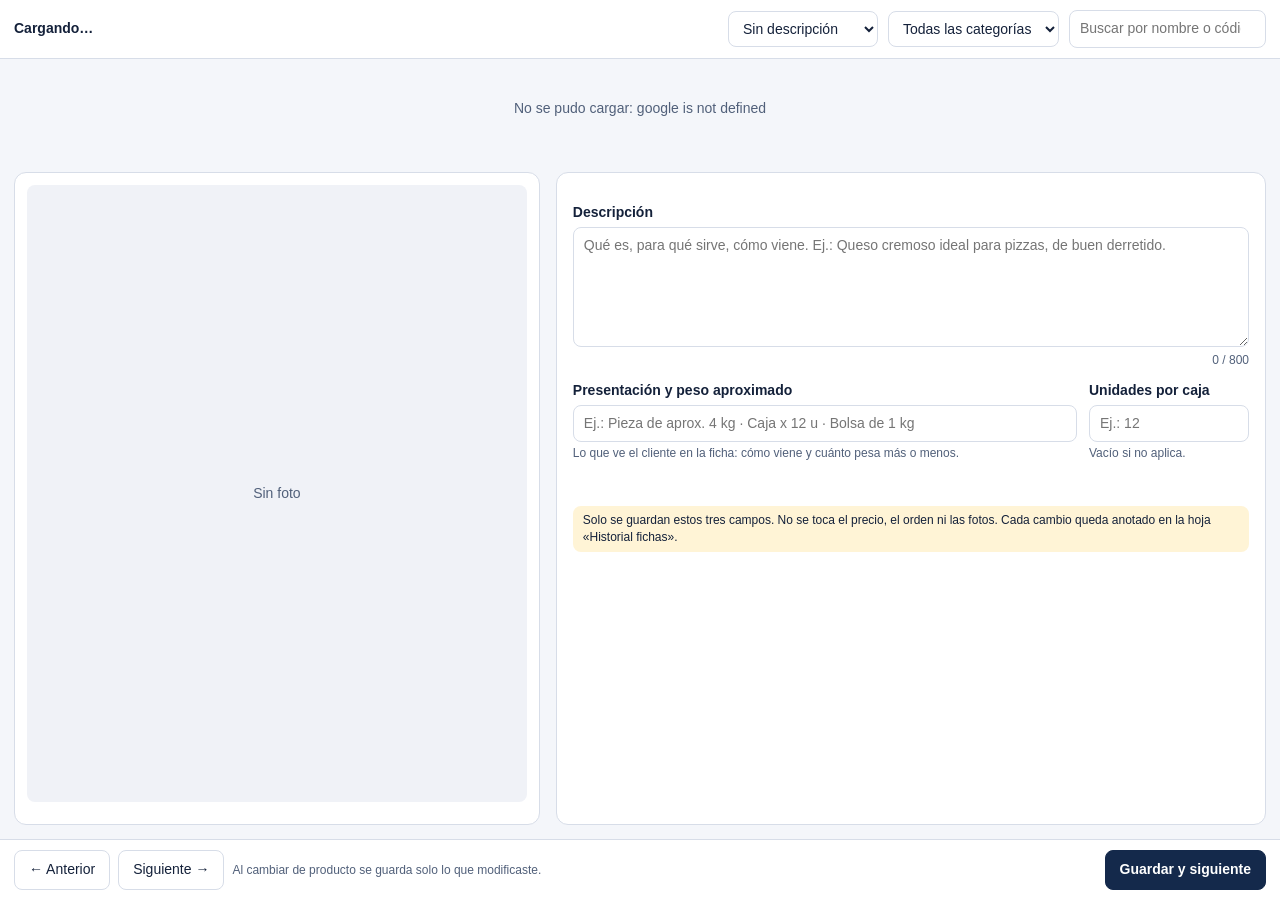
==== apps-script/EditorFichas.html @ b7654b6a "Editor de fichas de producto para la planilla del catalogo (menu, fotos, guardado seguro con histori" ====
<!DOCTYPE html>
<html lang="es">
<head>
<base target="_top">
<meta charset="utf-8">
<meta name="viewport" content="width=device-width, initial-scale=1">
<style>
  :root { --tinta:#14213a; --tinta2:#51607a; --linea:#d7dde8; --fondo:#f4f6fa; --losa:#fff; --marca:#14294b; --ok:#177a45; --err:#b3261e; --aviso:#fff4d6; }
  * { box-sizing: border-box; }
  body { margin:0; font:14px/1.4 "Google Sans", Roboto, Arial, sans-serif; color:var(--tinta); background:var(--fondo); height:100vh; display:flex; flex-direction:column; }
  header { display:flex; gap:10px; align-items:center; padding:10px 14px; background:var(--losa); border-bottom:1px solid var(--linea); flex-wrap:wrap; }
  header .cuenta { font-weight:700; margin-right:auto; }
  header .cuenta small { font-weight:400; color:var(--tinta2); margin-left:6px; }
  select, input, textarea, button { font:inherit; }
  select, input[type=text], input[type=number], input[type=search], textarea { border:1px solid var(--linea); border-radius:8px; padding:8px 10px; background:#fff; color:var(--tinta); width:100%; }
  header select, header input[type=search] { width:auto; min-width:150px; }
  textarea { resize:vertical; min-height:120px; }
  main { flex:1; display:grid; grid-template-columns: minmax(280px, 42%) 1fr; gap:16px; padding:14px; min-height:0; }
  .fotos { background:var(--losa); border:1px solid var(--linea); border-radius:12px; padding:12px; display:flex; flex-direction:column; gap:10px; min-height:0; }
  .foto-grande { flex:1; min-height:200px; display:grid; place-items:center; background:#f0f2f7; border-radius:8px; overflow:hidden; position:relative; }
  .foto-grande img { width:100%; height:100%; object-fit:contain; }
  .foto-grande .vacia { color:var(--tinta2); text-align:center; padding:20px; }
  .tiras { display:flex; gap:6px; flex-wrap:wrap; }
  .tiras button { width:54px; height:54px; padding:0; border:2px solid transparent; border-radius:8px; overflow:hidden; background:#f0f2f7; cursor:pointer; }
  .tiras button.viva { border-color:var(--marca); }
  .tiras img { width:100%; height:100%; object-fit:cover; }
  .datos { background:var(--losa); border:1px solid var(--linea); border-radius:12px; padding:16px; overflow:auto; display:flex; flex-direction:column; gap:12px; min-height:0; }
  h1 { font-size:19px; margin:0; line-height:1.25; }
  .sub { color:var(--tinta2); margin-top:2px; }
  .campo label { display:block; font-weight:700; margin-bottom:4px; }
  .campo .ayuda { color:var(--tinta2); font-size:12px; margin-top:3px; }
  .fila { display:grid; grid-template-columns: 1fr 160px; gap:12px; }
  .contador { text-align:right; font-size:12px; color:var(--tinta2); }
  .estado { min-height:20px; font-size:13px; }
  .estado.ok { color:var(--ok); }
  .estado.err { color:var(--err); font-weight:700; }
  footer { display:flex; gap:8px; padding:10px 14px; background:var(--losa); border-top:1px solid var(--linea); align-items:center; }
  footer .espacio { margin-right:auto; color:var(--tinta2); font-size:12px; }
  button.b { border:1px solid var(--linea); background:#fff; color:var(--tinta); border-radius:8px; padding:9px 14px; cursor:pointer; }
  button.b:hover { background:#f0f2f7; }
  button.b[disabled] { opacity:.5; cursor:default; }
  button.primario { background:var(--marca); border-color:var(--marca); color:#fff; font-weight:700; }
  button.primario:hover { background:#1c3a68; }
  .aviso { background:var(--aviso); border-radius:8px; padding:6px 10px; font-size:12px; }
  .cargando { padding:40px; text-align:center; color:var(--tinta2); }
  @media (max-width: 760px) { main { grid-template-columns:1fr; overflow:auto; } .fila { grid-template-columns:1fr; } }
</style>
</head>
<body>

<header>
  <div class="cuenta" id="cuenta">Cargando…</div>
  <select id="filtro" aria-label="Mostrar">
    <option value="falta-desc">Sin descripción</option>
    <option value="falta-pres">Sin presentación</option>
    <option value="falta-algo">Falta algo</option>
    <option value="todos">Todos</option>
  </select>
  <select id="categoria" aria-label="Categoría"><option value="">Todas las categorías</option></select>
  <input type="search" id="buscar" placeholder="Buscar por nombre o código" aria-label="Buscar">
</header>

<div class="cargando" id="cargando">Cargando los productos de la planilla…</div>

<main id="principal" hidden>
  <section class="fotos" aria-label="Fotos del producto">
    <div class="foto-grande" id="foto-grande"><div class="vacia">Sin foto</div></div>
    <div class="tiras" id="tiras"></div>
  </section>

  <section class="datos">
    <div>
      <h1 id="nombre"></h1>
      <div class="sub" id="sub"></div>
    </div>

    <div class="campo">
      <label for="descripcion">Descripción</label>
      <textarea id="descripcion" maxlength="800" placeholder="Qué es, para qué sirve, cómo viene. Ej.: Queso cremoso ideal para pizzas, de buen derretido."></textarea>
      <div class="contador"><span id="cuenta-desc">0</span> / 800</div>
    </div>

    <div class="fila">
      <div class="campo">
        <label for="presentacion">Presentación y peso aproximado</label>
        <input type="text" id="presentacion" maxlength="120" placeholder="Ej.: Pieza de aprox. 4 kg · Caja x 12 u · Bolsa de 1 kg">
        <div class="ayuda">Lo que ve el cliente en la ficha: cómo viene y cuánto pesa más o menos.</div>
      </div>
      <div class="campo">
        <label for="unidades">Unidades por caja</label>
        <input type="number" id="unidades" min="0" step="1" placeholder="Ej.: 12">
        <div class="ayuda">Vacío si no aplica.</div>
      </div>
    </div>

    <div class="estado" id="estado" role="status"></div>
    <div class="aviso">Solo se guardan estos tres campos. No se toca el precio, el orden ni las fotos. Cada cambio queda anotado en la hoja «Historial fichas».</div>
  </section>
</main>

<footer>
  <button class="b" id="anterior">← Anterior</button>
  <button class="b" id="siguiente">Siguiente →</button>
  <span class="espacio" id="espacio">Al cambiar de producto se guarda solo lo que modificaste.</span>
  <button class="b primario" id="guardar-sig">Guardar y siguiente</button>
</footer>

<script>
(function () {
  var todos = [], lista = [], pos = 0, original = null, fotos = {}, ocupado = false;
  var $ = function (id) { return document.getElementById(id); };

  function llamar(nombre) {
    var args = Array.prototype.slice.call(arguments, 1);
    return new Promise(function (ok, mal) {
      var r = google.script.run.withSuccessHandler(ok).withFailureHandler(function (e) { mal(new Error(e && e.message ? e.message : String(e))); });
      r[nombre].apply(r, args);
    });
  }

  function vacio(s) { return !String(s || '').trim(); }

  function aplicarFiltro() {
    var f = $('filtro').value, cat = $('categoria').value, q = $('buscar').value.trim().toLowerCase();
    lista = todos.filter(function (p) {
      if (!p.activo && f !== 'todos') return false;
      if (cat && p.categoria !== cat) return false;
      if (q && (p.nombre + ' ' + p.sku + ' ' + p.id).toLowerCase().indexOf(q) === -1) return false;
      if (f === 'falta-desc') return vacio(p.descripcion);
      if (f === 'falta-pres') return vacio(p.presentacion);
      if (f === 'falta-algo') return vacio(p.descripcion) || vacio(p.presentacion);
      return true;
    });
  }

  function resumen() {
    var activos = todos.filter(function (p) { return p.activo; });
    var faltan = activos.filter(function (p) { return vacio(p.descripcion); }).length;
    return activos.length + ' productos · faltan ' + faltan + ' descripciones';
  }

  function formaActual() {
    return { descripcion: $('descripcion').value, presentacion: $('presentacion').value, unidadesCaja: $('unidades').value };
  }
  function hayCambios() {
    if (!original) return false;
    var a = formaActual();
    return a.descripcion.trim() !== original.descripcion.trim() ||
           a.presentacion.trim() !== original.presentacion.trim() ||
           String(a.unidadesCaja).trim() !== String(original.unidadesCaja);
  }

  function estado(texto, tipo) { var e = $('estado'); e.textContent = texto || ''; e.className = 'estado' + (tipo ? ' ' + tipo : ''); }

  function foto(id, ancho) {
    if (fotos[id + ancho] !== undefined) return Promise.resolve(fotos[id + ancho]);
    return llamar('ef_foto', id, ancho).then(function (d) { fotos[id + ancho] = d; return d; }, function () { return null; });
  }

  function pintarFotos(p) {
    var g = $('foto-grande'), t = $('tiras');
    g.innerHTML = p.imagenes.length ? '<div class="vacia">Cargando foto…</div>' : '<div class="vacia">Este producto no tiene foto</div>';
    t.innerHTML = '';
    p.imagenes.forEach(function (id, i) {
      var b = document.createElement('button');
      b.type = 'button'; b.setAttribute('aria-label', 'Foto ' + (i + 1));
      b.className = i === 0 ? 'viva' : '';
      b.addEventListener('click', function () { mostrarFoto(p, i); });
      t.appendChild(b);
      foto(id, 120).then(function (d) { if (d) b.innerHTML = '<img src="' + d + '" alt="">'; });
    });
    if (p.imagenes.length) mostrarFoto(p, 0);
  }

  function mostrarFoto(p, i) {
    var g = $('foto-grande');
    Array.prototype.forEach.call($('tiras').children, function (b, k) { b.className = k === i ? 'viva' : ''; });
    var id = p.imagenes[i];
    foto(id, 800).then(function (d) {
      if (lista[pos] !== p) return;
      g.innerHTML = d ? '<img src="' + d + '" alt="Foto ' + (i + 1) + ' de ' + p.imagenes.length + '">' : '<div class="vacia">No se pudo cargar la foto</div>';
    });
  }

  function pintar() {
    $('cuenta').innerHTML = (lista.length ? (pos + 1) + ' de ' + lista.length : '0 de 0') + '<small>' + resumen() + '</small>';
    var hay = lista.length > 0;
    ['anterior', 'siguiente', 'guardar-sig', 'descripcion', 'presentacion', 'unidades'].forEach(function (id) { $(id).disabled = !hay; });
    if (!hay) {
      $('nombre').textContent = 'No hay productos con ese filtro';
      $('sub').textContent = 'Cambiá el filtro de arriba para ver otros.';
      $('foto-grande').innerHTML = '<div class="vacia">—</div>'; $('tiras').innerHTML = '';
      $('descripcion').value = ''; $('presentacion').value = ''; $('unidades').value = '';
      original = null; estado('');
      return;
    }
    var p = lista[pos];
    $('nombre').textContent = p.nombre;
    $('sub').textContent = [p.categoria, p.marca, p.precio !== null ? '$ ' + p.precio.toLocaleString('es-AR') : '', p.sku].filter(Boolean).join(' · ');
    $('descripcion').value = p.descripcion;
    $('presentacion').value = p.presentacion;
    $('unidades').value = p.unidadesCaja === '' ? '' : p.unidadesCaja;
    $('cuenta-desc').textContent = $('descripcion').value.length;
    original = { descripcion: p.descripcion, presentacion: p.presentacion, unidadesCaja: p.unidadesCaja === '' ? '' : p.unidadesCaja };
    estado('');
    pintarFotos(p);
    // adelanta la foto del producto que viene, para que no haya espera
    var sig = lista[pos + 1];
    if (sig && sig.imagenes[0]) foto(sig.imagenes[0], 800);
  }

  // Guarda lo modificado del producto actual. Devuelve true si se puede seguir.
  function guardarActual() {
    if (!original || !hayCambios()) return Promise.resolve(true);
    var p = lista[pos], f = formaActual();
    estado('Guardando…');
    return llamar('ef_guardar', p.fila, p.id, f).then(function () {
      p.descripcion = f.descripcion.trim(); p.presentacion = f.presentacion.trim();
      p.unidadesCaja = String(f.unidadesCaja).trim() === '' ? '' : Number(f.unidadesCaja);
      original = { descripcion: p.descripcion, presentacion: p.presentacion, unidadesCaja: p.unidadesCaja };
      estado('Guardado ✓', 'ok');
      return true;
    }, function (e) { estado(e.message, 'err'); return false; });
  }

  function ir(delta, guardar) {
    if (ocupado) return;
    ocupado = true;
    (guardar ? guardarActual() : Promise.resolve(true)).then(function (ok) {
      ocupado = false;
      if (!ok) return;
      var actualId = lista[pos] && lista[pos].id;
      // Si el filtro es "sin descripcion", el producto recien completado sale de la lista
      aplicarFiltro();
      var idx = lista.findIndex(function (p) { return p.id === actualId; });
      if (idx === -1) { pos = Math.min(pos, Math.max(lista.length - 1, 0)); if (delta < 0) pos = Math.max(pos - 1, 0); }
      else pos = Math.min(Math.max(idx + delta, 0), lista.length - 1);
      pintar();
    });
  }

  $('anterior').addEventListener('click', function () { ir(-1, true); });
  $('siguiente').addEventListener('click', function () { ir(1, true); });
  $('guardar-sig').addEventListener('click', function () { ir(1, true); });
  $('descripcion').addEventListener('input', function () { $('cuenta-desc').textContent = this.value.length; estado(''); });
  document.addEventListener('keydown', function (e) {
    if ((e.ctrlKey || e.metaKey) && e.key === 'Enter') { e.preventDefault(); ir(1, true); }
  });

  function refiltrar() {
    guardarActual().then(function (ok) {
      if (!ok) return;
      aplicarFiltro(); pos = 0; pintar();
    });
  }
  $('filtro').addEventListener('change', refiltrar);
  $('categoria').addEventListener('change', refiltrar);
  var t = null;
  $('buscar').addEventListener('input', function () { clearTimeout(t); t = setTimeout(refiltrar, 250); });

  llamar('ef_listar').then(function (r) {
    todos = r.productos;
    $('categoria').innerHTML += r.categorias.map(function (c) { return '<option>' + c.replace(/</g, '&lt;') + '</option>'; }).join('');
    $('cargando').hidden = true; $('principal').hidden = false;
    aplicarFiltro();
    if (!lista.length) { $('filtro').value = 'todos'; aplicarFiltro(); }
    pintar();
  }, function (e) {
    $('cargando').textContent = 'No se pudo cargar: ' + e.message;
  });
})();
</script>
</body>
</html>
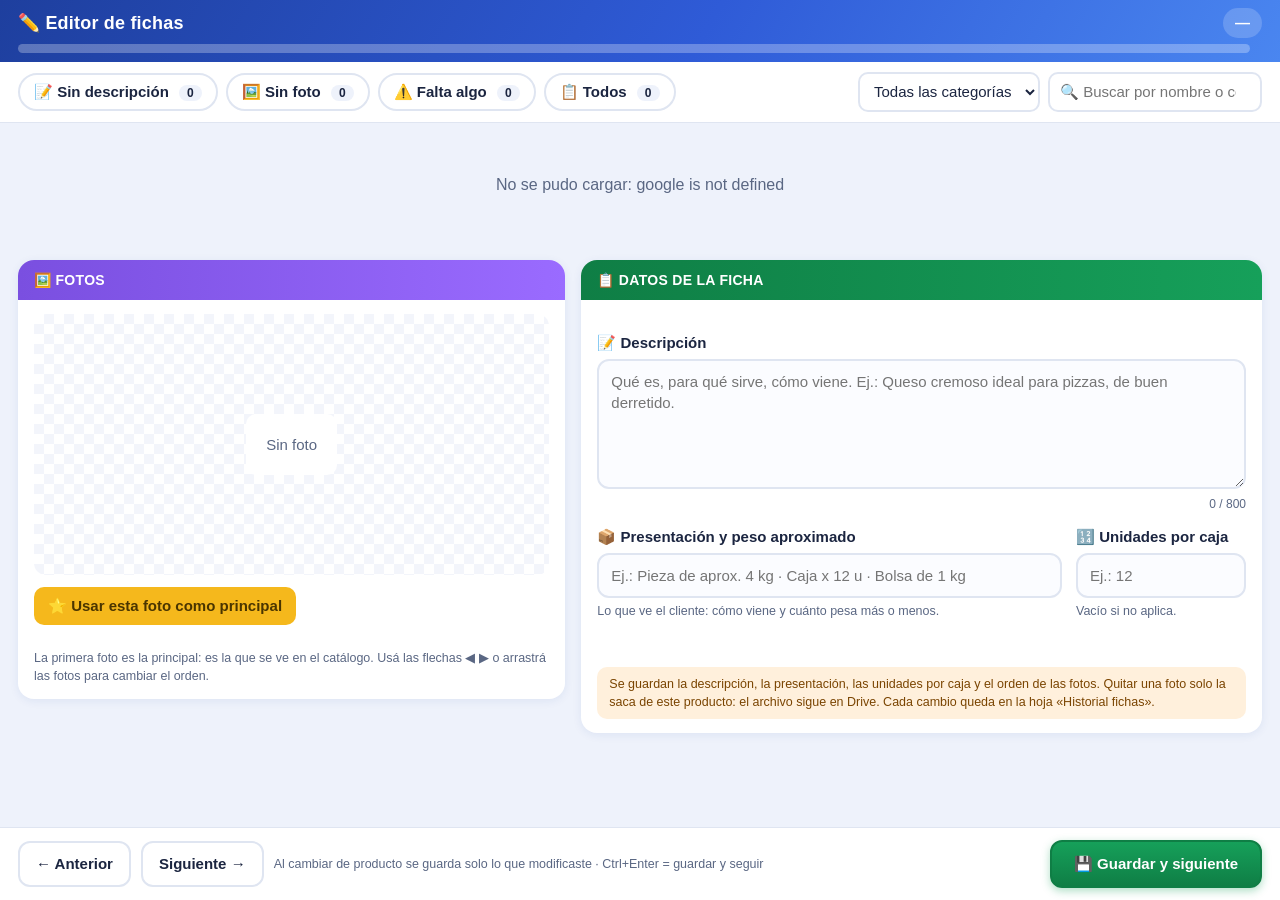
==== commit e3d17641: "Editor de fichas: mover y quitar fotos, interfaz con colores y progreso Co-Authored-By: Claude Sonne" ====
--- a/apps-script/EditorFichas.html
+++ b/apps-script/EditorFichas.html
@@ -5,109 +5,192 @@
 <meta charset="utf-8">
 <meta name="viewport" content="width=device-width, initial-scale=1">
 <style>
-  :root { --tinta:#14213a; --tinta2:#51607a; --linea:#d7dde8; --fondo:#f4f6fa; --losa:#fff; --marca:#14294b; --ok:#177a45; --err:#b3261e; --aviso:#fff4d6; }
-  * { box-sizing: border-box; }
-  body { margin:0; font:14px/1.4 "Google Sans", Roboto, Arial, sans-serif; color:var(--tinta); background:var(--fondo); height:100vh; display:flex; flex-direction:column; }
-  header { display:flex; gap:10px; align-items:center; padding:10px 14px; background:var(--losa); border-bottom:1px solid var(--linea); flex-wrap:wrap; }
-  header .cuenta { font-weight:700; margin-right:auto; }
-  header .cuenta small { font-weight:400; color:var(--tinta2); margin-left:6px; }
-  select, input, textarea, button { font:inherit; }
-  select, input[type=text], input[type=number], input[type=search], textarea { border:1px solid var(--linea); border-radius:8px; padding:8px 10px; background:#fff; color:var(--tinta); width:100%; }
-  header select, header input[type=search] { width:auto; min-width:150px; }
-  textarea { resize:vertical; min-height:120px; }
-  main { flex:1; display:grid; grid-template-columns: minmax(280px, 42%) 1fr; gap:16px; padding:14px; min-height:0; }
-  .fotos { background:var(--losa); border:1px solid var(--linea); border-radius:12px; padding:12px; display:flex; flex-direction:column; gap:10px; min-height:0; }
-  .foto-grande { flex:1; min-height:200px; display:grid; place-items:center; background:#f0f2f7; border-radius:8px; overflow:hidden; position:relative; }
+  :root {
+    --tinta:#1b2540; --tinta2:#5a6783; --linea:#dfe5f1; --fondo:#eef2fb; --losa:#fff;
+    --azul:#2f5bd7; --azul-osc:#1e3f9e; --azul-claro:#e6edff;
+    --verde:#16a05a; --verde-osc:#0f7e45; --verde-claro:#def7ea;
+    --naranja:#f28a1b; --naranja-claro:#fff0dc;
+    --rojo:#d93a3a; --rojo-claro:#fde4e4;
+    --dorado:#f5b81c; --violeta:#7a4fe0; --violeta-claro:#efe8ff;
+  }
+  * { box-sizing:border-box; }
+  body { margin:0; font:15px/1.45 "Google Sans", Roboto, Arial, sans-serif; color:var(--tinta); background:var(--fondo); height:100vh; display:flex; flex-direction:column; }
+  button, input, select, textarea { font:inherit; }
+
+  /* Cabecera de color con el progreso */
+  .top { background:linear-gradient(120deg, var(--azul-osc), var(--azul) 55%, #4a86f0); color:#fff; padding:8px 18px 9px; }
+  .top-fila { display:flex; align-items:center; gap:14px; flex-wrap:wrap; }
+  .top h2 { margin:0; font-size:18px; letter-spacing:.2px; }
+  .top .pos { margin-left:auto; font-weight:700; background:rgba(255,255,255,.18); padding:4px 12px; border-radius:99px; }
+  .progreso { margin-top:6px; display:flex; align-items:center; gap:12px; }
+  .progreso .barra { flex:1; }
+  .barra { height:9px; border-radius:99px; background:rgba(255,255,255,.28); overflow:hidden; }
+  .barra > i { display:block; height:100%; width:0; background:linear-gradient(90deg, #7df0b0, #b9ff7a); border-radius:99px; transition:width .4s; }
+  .progreso small { opacity:.95; white-space:nowrap; font-size:12.5px; }
+
+  /* Filtros en pastillas de colores */
+  .filtros { display:flex; gap:8px; align-items:center; flex-wrap:wrap; padding:10px 18px; background:var(--losa); border-bottom:1px solid var(--linea); }
+  .pill { border:2px solid var(--linea); background:#fff; color:var(--tinta); border-radius:99px; padding:6px 14px; cursor:pointer; font-weight:600; transition:.15s; }
+  .pill:hover { border-color:var(--azul); }
+  .pill b { margin-left:6px; background:var(--fondo); border-radius:99px; padding:1px 8px; font-size:12px; }
+  .pill.on { background:var(--azul); border-color:var(--azul); color:#fff; }
+  .pill.on b { background:rgba(255,255,255,.25); color:#fff; }
+  .pill.naranja.on { background:var(--naranja); border-color:var(--naranja); }
+  .pill.violeta.on { background:var(--violeta); border-color:var(--violeta); }
+  .filtros select, .filtros input { border:2px solid var(--linea); border-radius:10px; padding:7px 10px; background:#fff; color:var(--tinta); }
+  .filtros input { min-width:190px; }
+  .filtros .sep { margin-left:auto; display:flex; gap:8px; flex-wrap:wrap; }
+
+  main { flex:1; display:grid; grid-template-columns:minmax(300px, 44%) 1fr; gap:16px; padding:14px 18px; min-height:0; overflow:auto; align-items:start; }
+  .tarjeta { background:var(--losa); border-radius:16px; box-shadow:0 2px 10px rgba(30,63,158,.08); overflow:hidden; display:flex; flex-direction:column; }
+  .tarjeta > h3 { margin:0; padding:10px 16px; font-size:14px; letter-spacing:.3px; text-transform:uppercase; color:#fff; }
+  .t-fotos > h3 { background:linear-gradient(90deg, var(--violeta), #9a6bff); }
+  .t-datos > h3 { background:linear-gradient(90deg, var(--verde-osc), var(--verde)); }
+  .cuerpo { padding:14px 16px; display:flex; flex-direction:column; gap:12px; }
+
+  /* Fotos */
+  .foto-grande { height:clamp(170px, 29vh, 300px); flex:none; display:grid; place-items:center; background:repeating-conic-gradient(#f3f5fb 0 25%, #fff 0 50%) 0 0/20px 20px; border-radius:12px; overflow:hidden; position:relative; }
   .foto-grande img { width:100%; height:100%; object-fit:contain; }
-  .foto-grande .vacia { color:var(--tinta2); text-align:center; padding:20px; }
-  .tiras { display:flex; gap:6px; flex-wrap:wrap; }
-  .tiras button { width:54px; height:54px; padding:0; border:2px solid transparent; border-radius:8px; overflow:hidden; background:#f0f2f7; cursor:pointer; }
-  .tiras button.viva { border-color:var(--marca); }
-  .tiras img { width:100%; height:100%; object-fit:cover; }
-  .datos { background:var(--losa); border:1px solid var(--linea); border-radius:12px; padding:16px; overflow:auto; display:flex; flex-direction:column; gap:12px; min-height:0; }
-  h1 { font-size:19px; margin:0; line-height:1.25; }
-  .sub { color:var(--tinta2); margin-top:2px; }
-  .campo label { display:block; font-weight:700; margin-bottom:4px; }
-  .campo .ayuda { color:var(--tinta2); font-size:12px; margin-top:3px; }
-  .fila { display:grid; grid-template-columns: 1fr 160px; gap:12px; }
-  .contador { text-align:right; font-size:12px; color:var(--tinta2); }
-  .estado { min-height:20px; font-size:13px; }
-  .estado.ok { color:var(--ok); }
-  .estado.err { color:var(--err); font-weight:700; }
-  footer { display:flex; gap:8px; padding:10px 14px; background:var(--losa); border-top:1px solid var(--linea); align-items:center; }
-  footer .espacio { margin-right:auto; color:var(--tinta2); font-size:12px; }
-  button.b { border:1px solid var(--linea); background:#fff; color:var(--tinta); border-radius:8px; padding:9px 14px; cursor:pointer; }
-  button.b:hover { background:#f0f2f7; }
-  button.b[disabled] { opacity:.5; cursor:default; }
-  button.primario { background:var(--marca); border-color:var(--marca); color:#fff; font-weight:700; }
-  button.primario:hover { background:#1c3a68; }
-  .aviso { background:var(--aviso); border-radius:8px; padding:6px 10px; font-size:12px; }
-  .cargando { padding:40px; text-align:center; color:var(--tinta2); }
-  @media (max-width: 760px) { main { grid-template-columns:1fr; overflow:auto; } .fila { grid-template-columns:1fr; } }
+  .foto-grande .vacia { color:var(--tinta2); text-align:center; padding:20px; background:#fff; border-radius:10px; }
+  .etiqueta-foto { position:absolute; left:10px; top:10px; background:var(--dorado); color:#4a3500; font-weight:800; font-size:12px; padding:4px 10px; border-radius:99px; box-shadow:0 1px 4px rgba(0,0,0,.2); }
+  .etiqueta-foto.sec { background:#fff; color:var(--tinta2); }
+  .ayuda-fotos { color:var(--tinta2); font-size:12.5px; }
+  .tiras { display:flex; gap:10px; flex-wrap:wrap; }
+  .tile { width:92px; display:flex; flex-direction:column; gap:4px; }
+  .tile .marco { position:relative; width:92px; height:92px; border-radius:12px; overflow:hidden; border:3px solid transparent; background:#f0f2f8; cursor:pointer; }
+  .tile.sel .marco { border-color:var(--violeta); box-shadow:0 0 0 2px var(--violeta-claro); }
+  .tile.drag .marco { opacity:.4; }
+  .tile.sobre .marco { border-color:var(--naranja); }
+  .tile img { width:100%; height:100%; object-fit:cover; display:block; }
+  .tile .num { position:absolute; left:4px; top:4px; background:rgba(20,30,60,.75); color:#fff; font-size:11px; font-weight:700; border-radius:99px; padding:1px 7px; }
+  .tile.primera .num { background:var(--dorado); color:#4a3500; }
+  .tile .acc { display:flex; gap:3px; }
+  .tile .acc button { flex:1; border:0; border-radius:7px; padding:4px 0; cursor:pointer; font-weight:700; background:var(--azul-claro); color:var(--azul-osc); }
+  .tile .acc button:hover { background:var(--azul); color:#fff; }
+  .tile .acc button.quitar { background:var(--rojo-claro); color:var(--rojo); }
+  .tile .acc button.quitar:hover { background:var(--rojo); color:#fff; }
+  .tile .acc button[disabled] { opacity:.3; cursor:default; }
+  .tile .conf { display:flex; gap:3px; }
+  .tile .conf button { flex:1; border:0; border-radius:7px; padding:4px 0; cursor:pointer; font-weight:700; }
+  .tile .conf .si { background:var(--rojo); color:#fff; }
+  .tile .conf .no { background:#e6e9f2; color:var(--tinta); }
+  .tile .conf-txt { font-size:11px; color:var(--rojo); font-weight:700; text-align:center; }
+  .btn-principal { align-self:flex-start; border:0; background:var(--dorado); color:#4a3500; font-weight:800; border-radius:10px; padding:8px 14px; cursor:pointer; }
+  .btn-principal:hover { filter:brightness(.95); }
+  .btn-principal[disabled] { opacity:.45; cursor:default; }
+
+  /* Datos */
+  h1 { font-size:21px; margin:0; line-height:1.25; }
+  .chips { display:flex; gap:6px; flex-wrap:wrap; margin-top:6px; }
+  .chip { background:var(--azul-claro); color:var(--azul-osc); border-radius:99px; padding:3px 11px; font-size:12.5px; font-weight:600; }
+  .chip.precio { background:var(--verde-claro); color:var(--verde-osc); }
+  .chip.estado-ok { background:var(--verde-claro); color:var(--verde-osc); }
+  .chip.estado-falta { background:var(--naranja-claro); color:#a85a00; }
+  .campo label { display:flex; align-items:center; gap:6px; font-weight:800; margin-bottom:5px; }
+  .campo .ayuda { color:var(--tinta2); font-size:12.5px; margin-top:4px; }
+  textarea, input[type=text], input[type=number] { width:100%; border:2px solid var(--linea); border-radius:12px; padding:10px 12px; background:#fbfcff; color:var(--tinta); transition:.15s; }
+  textarea:focus, input[type=text]:focus, input[type=number]:focus { outline:none; border-color:var(--azul); background:#fff; box-shadow:0 0 0 3px var(--azul-claro); }
+  textarea { resize:vertical; min-height:130px; }
+  .fila { display:grid; grid-template-columns:1fr 170px; gap:14px; }
+  .contador { text-align:right; font-size:12px; color:var(--tinta2); margin-top:2px; }
+  .estado { min-height:22px; font-weight:700; }
+  .estado.ok { color:var(--verde-osc); }
+  .estado.err { color:var(--rojo); background:var(--rojo-claro); border-radius:10px; padding:8px 12px; }
+  .estado.trabajando { color:var(--azul); }
+  .aviso { background:var(--naranja-claro); color:#7a4400; border-radius:10px; padding:8px 12px; font-size:12.5px; }
+
+  footer { display:flex; gap:10px; padding:12px 18px; background:var(--losa); border-top:1px solid var(--linea); align-items:center; }
+  footer .espacio { margin-right:auto; color:var(--tinta2); font-size:12.5px; }
+  .b { border:2px solid var(--linea); background:#fff; color:var(--tinta); border-radius:12px; padding:10px 16px; cursor:pointer; font-weight:700; }
+  .b:hover { border-color:var(--azul); color:var(--azul); }
+  .b[disabled] { opacity:.5; cursor:default; }
+  .b.grande { background:linear-gradient(180deg, var(--verde), var(--verde-osc)); border-color:var(--verde-osc); color:#fff; padding:11px 22px; font-size:15px; box-shadow:0 3px 8px rgba(22,160,90,.35); }
+  .b.grande:hover { filter:brightness(1.05); color:#fff; }
+  .cargando { padding:50px; text-align:center; color:var(--tinta2); font-size:16px; }
+  @media (max-width: 800px) { main { grid-template-columns:1fr; overflow:auto; } .fila { grid-template-columns:1fr; } }
 </style>
 </head>
 <body>
 
-<header>
-  <div class="cuenta" id="cuenta">Cargando…</div>
-  <select id="filtro" aria-label="Mostrar">
-    <option value="falta-desc">Sin descripción</option>
-    <option value="falta-pres">Sin presentación</option>
-    <option value="falta-algo">Falta algo</option>
-    <option value="todos">Todos</option>
-  </select>
-  <select id="categoria" aria-label="Categoría"><option value="">Todas las categorías</option></select>
-  <input type="search" id="buscar" placeholder="Buscar por nombre o código" aria-label="Buscar">
-</header>
+<div class="top">
+  <div class="top-fila">
+    <h2>✏️ Editor de fichas</h2>
+    <span class="pos" id="pos">—</span>
+  </div>
+  <div class="progreso">
+    <div class="barra"><i id="barra"></i></div>
+    <small id="progreso-txt"></small>
+  </div>
+</div>
+
+<div class="filtros">
+  <button class="pill naranja" data-f="falta-desc" type="button">📝 Sin descripción <b id="n-desc">0</b></button>
+  <button class="pill violeta" data-f="sin-foto" type="button">🖼️ Sin foto <b id="n-foto">0</b></button>
+  <button class="pill" data-f="falta-algo" type="button">⚠️ Falta algo <b id="n-algo">0</b></button>
+  <button class="pill" data-f="todos" type="button">📋 Todos <b id="n-todos">0</b></button>
+  <div class="sep">
+    <select id="categoria" aria-label="Categoría"><option value="">Todas las categorías</option></select>
+    <input type="search" id="buscar" placeholder="🔍 Buscar por nombre o código" aria-label="Buscar">
+  </div>
+</div>
 
 <div class="cargando" id="cargando">Cargando los productos de la planilla…</div>
 
 <main id="principal" hidden>
-  <section class="fotos" aria-label="Fotos del producto">
-    <div class="foto-grande" id="foto-grande"><div class="vacia">Sin foto</div></div>
-    <div class="tiras" id="tiras"></div>
+  <section class="tarjeta t-fotos" aria-label="Fotos del producto">
+    <h3>🖼️ Fotos</h3>
+    <div class="cuerpo">
+      <div class="foto-grande" id="foto-grande"><div class="vacia">Sin foto</div></div>
+      <button type="button" class="btn-principal" id="hacer-principal">⭐ Usar esta foto como principal</button>
+      <div class="tiras" id="tiras"></div>
+      <div class="ayuda-fotos" id="ayuda-fotos">La primera foto es la principal: es la que se ve en el catálogo. Usá las flechas ◀ ▶ o arrastrá las fotos para cambiar el orden.</div>
+    </div>
   </section>
 
-  <section class="datos">
-    <div>
-      <h1 id="nombre"></h1>
-      <div class="sub" id="sub"></div>
+  <section class="tarjeta t-datos">
+    <h3>📋 Datos de la ficha</h3>
+    <div class="cuerpo">
+      <div>
+        <h1 id="nombre"></h1>
+        <div class="chips" id="chips"></div>
+      </div>
+
+      <div class="campo">
+        <label for="descripcion">📝 Descripción</label>
+        <textarea id="descripcion" maxlength="800" placeholder="Qué es, para qué sirve, cómo viene. Ej.: Queso cremoso ideal para pizzas, de buen derretido."></textarea>
+        <div class="contador"><span id="cuenta-desc">0</span> / 800</div>
+      </div>
+
+      <div class="fila">
+        <div class="campo">
+          <label for="presentacion">📦 Presentación y peso aproximado</label>
+          <input type="text" id="presentacion" maxlength="120" placeholder="Ej.: Pieza de aprox. 4 kg · Caja x 12 u · Bolsa de 1 kg">
+          <div class="ayuda">Lo que ve el cliente: cómo viene y cuánto pesa más o menos.</div>
+        </div>
+        <div class="campo">
+          <label for="unidades">🔢 Unidades por caja</label>
+          <input type="number" id="unidades" min="0" step="1" placeholder="Ej.: 12">
+          <div class="ayuda">Vacío si no aplica.</div>
+        </div>
+      </div>
+
+      <div class="estado" id="estado" role="status"></div>
+      <div class="aviso">Se guardan la descripción, la presentación, las unidades por caja y el orden de las fotos. Quitar una foto solo la saca de este producto: el archivo sigue en Drive. Cada cambio queda en la hoja «Historial fichas».</div>
     </div>
-
-    <div class="campo">
-      <label for="descripcion">Descripción</label>
-      <textarea id="descripcion" maxlength="800" placeholder="Qué es, para qué sirve, cómo viene. Ej.: Queso cremoso ideal para pizzas, de buen derretido."></textarea>
-      <div class="contador"><span id="cuenta-desc">0</span> / 800</div>
-    </div>
-
-    <div class="fila">
-      <div class="campo">
-        <label for="presentacion">Presentación y peso aproximado</label>
-        <input type="text" id="presentacion" maxlength="120" placeholder="Ej.: Pieza de aprox. 4 kg · Caja x 12 u · Bolsa de 1 kg">
-        <div class="ayuda">Lo que ve el cliente en la ficha: cómo viene y cuánto pesa más o menos.</div>
-      </div>
-      <div class="campo">
-        <label for="unidades">Unidades por caja</label>
-        <input type="number" id="unidades" min="0" step="1" placeholder="Ej.: 12">
-        <div class="ayuda">Vacío si no aplica.</div>
-      </div>
-    </div>
-
-    <div class="estado" id="estado" role="status"></div>
-    <div class="aviso">Solo se guardan estos tres campos. No se toca el precio, el orden ni las fotos. Cada cambio queda anotado en la hoja «Historial fichas».</div>
   </section>
 </main>
 
 <footer>
   <button class="b" id="anterior">← Anterior</button>
   <button class="b" id="siguiente">Siguiente →</button>
-  <span class="espacio" id="espacio">Al cambiar de producto se guarda solo lo que modificaste.</span>
-  <button class="b primario" id="guardar-sig">Guardar y siguiente</button>
+  <span class="espacio">Al cambiar de producto se guarda solo lo que modificaste · Ctrl+Enter = guardar y seguir</span>
+  <button class="b grande" id="guardar-sig">💾 Guardar y siguiente</button>
 </footer>
 
 <script>
 (function () {
   var todos = [], lista = [], pos = 0, original = null, fotos = {}, ocupado = false;
+  var filtro = 'falta-desc', fotosEdit = [], fotoSel = 0, confirmar = -1, arrastrando = -1;
   var $ = function (id) { return document.getElementById(id); };
 
   function llamar(nombre) {
@@ -117,120 +200,187 @@
       r[nombre].apply(r, args);
     });
   }
-
   function vacio(s) { return !String(s || '').trim(); }
-
+  function esc(s) { return String(s).replace(/[&<>"]/g, function (c) { return { '&': '&amp;', '<': '&lt;', '>': '&gt;', '"': '&quot;' }[c]; }); }
+
+  // ---------- filtros y contadores ----------
+  function cumple(p, f) {
+    if (f === 'falta-desc') return vacio(p.descripcion);
+    if (f === 'sin-foto') return !p.imagenes.length;
+    if (f === 'falta-algo') return vacio(p.descripcion) || vacio(p.presentacion) || !p.imagenes.length;
+    return true;
+  }
   function aplicarFiltro() {
-    var f = $('filtro').value, cat = $('categoria').value, q = $('buscar').value.trim().toLowerCase();
+    var cat = $('categoria').value, q = $('buscar').value.trim().toLowerCase();
     lista = todos.filter(function (p) {
-      if (!p.activo && f !== 'todos') return false;
+      if (!p.activo && filtro !== 'todos') return false;
       if (cat && p.categoria !== cat) return false;
       if (q && (p.nombre + ' ' + p.sku + ' ' + p.id).toLowerCase().indexOf(q) === -1) return false;
-      if (f === 'falta-desc') return vacio(p.descripcion);
-      if (f === 'falta-pres') return vacio(p.presentacion);
-      if (f === 'falta-algo') return vacio(p.descripcion) || vacio(p.presentacion);
-      return true;
-    });
-  }
-
-  function resumen() {
-    var activos = todos.filter(function (p) { return p.activo; });
-    var faltan = activos.filter(function (p) { return vacio(p.descripcion); }).length;
-    return activos.length + ' productos · faltan ' + faltan + ' descripciones';
-  }
-
+      return cumple(p, filtro);
+    });
+  }
+  function contadores() {
+    var act = todos.filter(function (p) { return p.activo; });
+    var cuenta = function (f) { return act.filter(function (p) { return cumple(p, f); }).length; };
+    $('n-desc').textContent = cuenta('falta-desc');
+    $('n-foto').textContent = cuenta('sin-foto');
+    $('n-algo').textContent = cuenta('falta-algo');
+    $('n-todos').textContent = act.length;
+    var hechas = act.length - cuenta('falta-desc');
+    var pct = act.length ? Math.round(hechas * 100 / act.length) : 0;
+    $('barra').style.width = pct + '%';
+    $('progreso-txt').textContent = hechas + ' de ' + act.length + ' productos con descripción (' + pct + '%)';
+    Array.prototype.forEach.call(document.querySelectorAll('.pill'), function (b) { b.classList.toggle('on', b.dataset.f === filtro); });
+  }
+
+  // ---------- formulario ----------
   function formaActual() {
-    return { descripcion: $('descripcion').value, presentacion: $('presentacion').value, unidadesCaja: $('unidades').value };
+    return { descripcion: $('descripcion').value, presentacion: $('presentacion').value, unidadesCaja: $('unidades').value, imagenes: fotosEdit.slice() };
   }
   function hayCambios() {
     if (!original) return false;
     var a = formaActual();
     return a.descripcion.trim() !== original.descripcion.trim() ||
            a.presentacion.trim() !== original.presentacion.trim() ||
-           String(a.unidadesCaja).trim() !== String(original.unidadesCaja);
-  }
-
+           String(a.unidadesCaja).trim() !== String(original.unidadesCaja) ||
+           a.imagenes.join('|') !== original.imagenes.join('|');
+  }
   function estado(texto, tipo) { var e = $('estado'); e.textContent = texto || ''; e.className = 'estado' + (tipo ? ' ' + tipo : ''); }
 
+  // ---------- fotos ----------
   function foto(id, ancho) {
     if (fotos[id + ancho] !== undefined) return Promise.resolve(fotos[id + ancho]);
     return llamar('ef_foto', id, ancho).then(function (d) { fotos[id + ancho] = d; return d; }, function () { return null; });
   }
 
-  function pintarFotos(p) {
-    var g = $('foto-grande'), t = $('tiras');
-    g.innerHTML = p.imagenes.length ? '<div class="vacia">Cargando foto…</div>' : '<div class="vacia">Este producto no tiene foto</div>';
-    t.innerHTML = '';
-    p.imagenes.forEach(function (id, i) {
-      var b = document.createElement('button');
-      b.type = 'button'; b.setAttribute('aria-label', 'Foto ' + (i + 1));
-      b.className = i === 0 ? 'viva' : '';
-      b.addEventListener('click', function () { mostrarFoto(p, i); });
-      t.appendChild(b);
-      foto(id, 120).then(function (d) { if (d) b.innerHTML = '<img src="' + d + '" alt="">'; });
-    });
-    if (p.imagenes.length) mostrarFoto(p, 0);
-  }
-
-  function mostrarFoto(p, i) {
+  function pintarFotoGrande() {
     var g = $('foto-grande');
-    Array.prototype.forEach.call($('tiras').children, function (b, k) { b.className = k === i ? 'viva' : ''; });
-    var id = p.imagenes[i];
+    if (!fotosEdit.length) {
+      g.innerHTML = '<div class="vacia">Este producto no tiene foto</div>';
+      $('hacer-principal').disabled = true;
+      return;
+    }
+    var id = fotosEdit[fotoSel];
+    var rotulo = fotoSel === 0 ? '<span class="etiqueta-foto">⭐ Foto principal</span>' : '<span class="etiqueta-foto sec">Foto ' + (fotoSel + 1) + ' de ' + fotosEdit.length + '</span>';
+    $('hacer-principal').disabled = fotoSel === 0;
+    g.innerHTML = '<div class="vacia">Cargando foto…</div>';
     foto(id, 800).then(function (d) {
-      if (lista[pos] !== p) return;
-      g.innerHTML = d ? '<img src="' + d + '" alt="Foto ' + (i + 1) + ' de ' + p.imagenes.length + '">' : '<div class="vacia">No se pudo cargar la foto</div>';
-    });
-  }
-
+      if (fotosEdit[fotoSel] !== id) return;
+      g.innerHTML = d ? '<img src="' + d + '" alt="Foto ' + (fotoSel + 1) + '">' + rotulo : '<div class="vacia">No se pudo cargar la foto</div>';
+    });
+  }
+
+  function pintarTiras() {
+    var t = $('tiras'); t.innerHTML = '';
+    fotosEdit.forEach(function (id, i) {
+      var d = document.createElement('div');
+      d.className = 'tile' + (i === fotoSel ? ' sel' : '') + (i === 0 ? ' primera' : '');
+      d.draggable = true;
+      var botones = confirmar === i
+        ? '<div class="conf-txt">¿Quitarla?</div><div class="conf"><button type="button" class="si" data-a="si">Sí</button><button type="button" class="no" data-a="no">No</button></div>'
+        : '<div class="acc"><button type="button" data-a="izq" title="Mover a la izquierda"' + (i === 0 ? ' disabled' : '') + '>◀</button>' +
+          '<button type="button" data-a="der" title="Mover a la derecha"' + (i === fotosEdit.length - 1 ? ' disabled' : '') + '>▶</button>' +
+          '<button type="button" class="quitar" data-a="quitar" title="Quitar esta foto">✕</button></div>';
+      d.innerHTML = '<div class="marco"><span class="num">' + (i === 0 ? '⭐ 1' : (i + 1)) + '</span></div>' + botones;
+      t.appendChild(d);
+      foto(id, 160).then(function (src) { if (src) { var im = new Image(); im.src = src; im.alt = ''; d.querySelector('.marco').appendChild(im); } });
+
+      d.querySelector('.marco').addEventListener('click', function () { fotoSel = i; confirmar = -1; pintarTiras(); pintarFotoGrande(); });
+      d.addEventListener('click', function (e) {
+        var a = e.target.getAttribute && e.target.getAttribute('data-a');
+        if (!a) return;
+        e.stopPropagation();
+        if (a === 'izq') mover(i, i - 1);
+        if (a === 'der') mover(i, i + 1);
+        if (a === 'quitar') { confirmar = i; pintarTiras(); }
+        if (a === 'no') { confirmar = -1; pintarTiras(); }
+        if (a === 'si') quitar(i);
+      });
+      d.addEventListener('dragstart', function (e) { arrastrando = i; d.classList.add('drag'); e.dataTransfer.effectAllowed = 'move'; try { e.dataTransfer.setData('text/plain', String(i)); } catch (x) {} });
+      d.addEventListener('dragend', function () { arrastrando = -1; pintarTiras(); });
+      d.addEventListener('dragover', function (e) { if (arrastrando > -1) { e.preventDefault(); d.classList.add('sobre'); } });
+      d.addEventListener('dragleave', function () { d.classList.remove('sobre'); });
+      d.addEventListener('drop', function (e) { e.preventDefault(); if (arrastrando > -1 && arrastrando !== i) mover(arrastrando, i); arrastrando = -1; });
+    });
+    $('ayuda-fotos').style.display = fotosEdit.length > 1 ? '' : 'none';
+  }
+
+  function mover(de, a) {
+    if (a < 0 || a >= fotosEdit.length || de === a) return;
+    var seleccionada = fotosEdit[fotoSel];
+    var x = fotosEdit.splice(de, 1)[0];
+    fotosEdit.splice(a, 0, x);
+    fotoSel = fotosEdit.indexOf(seleccionada);
+    confirmar = -1;
+    pintarTiras(); pintarFotoGrande(); estado('Cambiaste el orden de las fotos. Se guarda al tocar “Guardar”.');
+  }
+  function quitar(i) {
+    fotosEdit.splice(i, 1);
+    fotoSel = Math.max(0, Math.min(fotoSel, fotosEdit.length - 1));
+    confirmar = -1;
+    pintarTiras(); pintarFotoGrande(); estado('Quitaste una foto. Se guarda al tocar “Guardar”.');
+  }
+  $('hacer-principal').addEventListener('click', function () { mover(fotoSel, 0); });
+
+  // ---------- pantalla del producto ----------
   function pintar() {
-    $('cuenta').innerHTML = (lista.length ? (pos + 1) + ' de ' + lista.length : '0 de 0') + '<small>' + resumen() + '</small>';
+    contadores();
+    $('pos').textContent = lista.length ? 'Producto ' + (pos + 1) + ' de ' + lista.length : 'Sin productos';
     var hay = lista.length > 0;
     ['anterior', 'siguiente', 'guardar-sig', 'descripcion', 'presentacion', 'unidades'].forEach(function (id) { $(id).disabled = !hay; });
     if (!hay) {
-      $('nombre').textContent = 'No hay productos con ese filtro';
-      $('sub').textContent = 'Cambiá el filtro de arriba para ver otros.';
+      $('nombre').textContent = 'No hay productos con este filtro 🎉';
+      $('chips').innerHTML = '<span class="chip">Cambiá el filtro de arriba para ver otros</span>';
       $('foto-grande').innerHTML = '<div class="vacia">—</div>'; $('tiras').innerHTML = '';
       $('descripcion').value = ''; $('presentacion').value = ''; $('unidades').value = '';
-      original = null; estado('');
+      fotosEdit = []; original = null; estado('');
       return;
     }
     var p = lista[pos];
     $('nombre').textContent = p.nombre;
-    $('sub').textContent = [p.categoria, p.marca, p.precio !== null ? '$ ' + p.precio.toLocaleString('es-AR') : '', p.sku].filter(Boolean).join(' · ');
+    var chips = [];
+    if (p.categoria) chips.push('<span class="chip">' + esc(p.categoria) + '</span>');
+    if (p.marca) chips.push('<span class="chip">' + esc(p.marca) + '</span>');
+    if (p.precio !== null) chips.push('<span class="chip precio">$ ' + p.precio.toLocaleString('es-AR') + '</span>');
+    if (p.sku) chips.push('<span class="chip">' + esc(p.sku) + '</span>');
+    chips.push(vacio(p.descripcion) ? '<span class="chip estado-falta">Falta la descripción</span>' : '<span class="chip estado-ok">Con descripción ✓</span>');
+    $('chips').innerHTML = chips.join('');
     $('descripcion').value = p.descripcion;
     $('presentacion').value = p.presentacion;
     $('unidades').value = p.unidadesCaja === '' ? '' : p.unidadesCaja;
     $('cuenta-desc').textContent = $('descripcion').value.length;
-    original = { descripcion: p.descripcion, presentacion: p.presentacion, unidadesCaja: p.unidadesCaja === '' ? '' : p.unidadesCaja };
+    fotosEdit = p.imagenes.slice(); fotoSel = 0; confirmar = -1;
+    original = { descripcion: p.descripcion, presentacion: p.presentacion, unidadesCaja: p.unidadesCaja === '' ? '' : p.unidadesCaja, imagenes: p.imagenes.slice() };
     estado('');
-    pintarFotos(p);
-    // adelanta la foto del producto que viene, para que no haya espera
+    pintarTiras(); pintarFotoGrande();
     var sig = lista[pos + 1];
     if (sig && sig.imagenes[0]) foto(sig.imagenes[0], 800);
   }
 
-  // Guarda lo modificado del producto actual. Devuelve true si se puede seguir.
   function guardarActual() {
     if (!original || !hayCambios()) return Promise.resolve(true);
     var p = lista[pos], f = formaActual();
-    estado('Guardando…');
-    return llamar('ef_guardar', p.fila, p.id, f).then(function () {
+    var cambioFotos = f.imagenes.join('|') !== original.imagenes.join('|');
+    var envio = { descripcion: f.descripcion, presentacion: f.presentacion, unidadesCaja: f.unidadesCaja };
+    if (cambioFotos) envio.imagenes = f.imagenes;
+    estado('Guardando…', 'trabajando');
+    return llamar('ef_guardar', p.fila, p.id, envio).then(function () {
       p.descripcion = f.descripcion.trim(); p.presentacion = f.presentacion.trim();
       p.unidadesCaja = String(f.unidadesCaja).trim() === '' ? '' : Number(f.unidadesCaja);
-      original = { descripcion: p.descripcion, presentacion: p.presentacion, unidadesCaja: p.unidadesCaja };
-      estado('Guardado ✓', 'ok');
+      p.imagenes = f.imagenes.slice();
+      original = { descripcion: p.descripcion, presentacion: p.presentacion, unidadesCaja: p.unidadesCaja, imagenes: p.imagenes.slice() };
+      estado('¡Guardado! ✓', 'ok');
       return true;
     }, function (e) { estado(e.message, 'err'); return false; });
   }
 
-  function ir(delta, guardar) {
+  function ir(delta) {
     if (ocupado) return;
     ocupado = true;
-    (guardar ? guardarActual() : Promise.resolve(true)).then(function (ok) {
+    guardarActual().then(function (ok) {
       ocupado = false;
       if (!ok) return;
       var actualId = lista[pos] && lista[pos].id;
-      // Si el filtro es "sin descripcion", el producto recien completado sale de la lista
       aplicarFiltro();
       var idx = lista.findIndex(function (p) { return p.id === actualId; });
       if (idx === -1) { pos = Math.min(pos, Math.max(lista.length - 1, 0)); if (delta < 0) pos = Math.max(pos - 1, 0); }
@@ -239,12 +389,12 @@
     });
   }
 
-  $('anterior').addEventListener('click', function () { ir(-1, true); });
-  $('siguiente').addEventListener('click', function () { ir(1, true); });
-  $('guardar-sig').addEventListener('click', function () { ir(1, true); });
+  $('anterior').addEventListener('click', function () { ir(-1); });
+  $('siguiente').addEventListener('click', function () { ir(1); });
+  $('guardar-sig').addEventListener('click', function () { ir(1); });
   $('descripcion').addEventListener('input', function () { $('cuenta-desc').textContent = this.value.length; estado(''); });
   document.addEventListener('keydown', function (e) {
-    if ((e.ctrlKey || e.metaKey) && e.key === 'Enter') { e.preventDefault(); ir(1, true); }
+    if ((e.ctrlKey || e.metaKey) && e.key === 'Enter') { e.preventDefault(); ir(1); }
   });
 
   function refiltrar() {
@@ -253,17 +403,19 @@
       aplicarFiltro(); pos = 0; pintar();
     });
   }
-  $('filtro').addEventListener('change', refiltrar);
+  Array.prototype.forEach.call(document.querySelectorAll('.pill'), function (b) {
+    b.addEventListener('click', function () { filtro = b.dataset.f; refiltrar(); });
+  });
   $('categoria').addEventListener('change', refiltrar);
   var t = null;
   $('buscar').addEventListener('input', function () { clearTimeout(t); t = setTimeout(refiltrar, 250); });
 
   llamar('ef_listar').then(function (r) {
     todos = r.productos;
-    $('categoria').innerHTML += r.categorias.map(function (c) { return '<option>' + c.replace(/</g, '&lt;') + '</option>'; }).join('');
+    $('categoria').innerHTML += r.categorias.map(function (c) { return '<option>' + esc(c) + '</option>'; }).join('');
     $('cargando').hidden = true; $('principal').hidden = false;
     aplicarFiltro();
-    if (!lista.length) { $('filtro').value = 'todos'; aplicarFiltro(); }
+    if (!lista.length) { filtro = 'todos'; aplicarFiltro(); }
     pintar();
   }, function (e) {
     $('cargando').textContent = 'No se pudo cargar: ' + e.message;
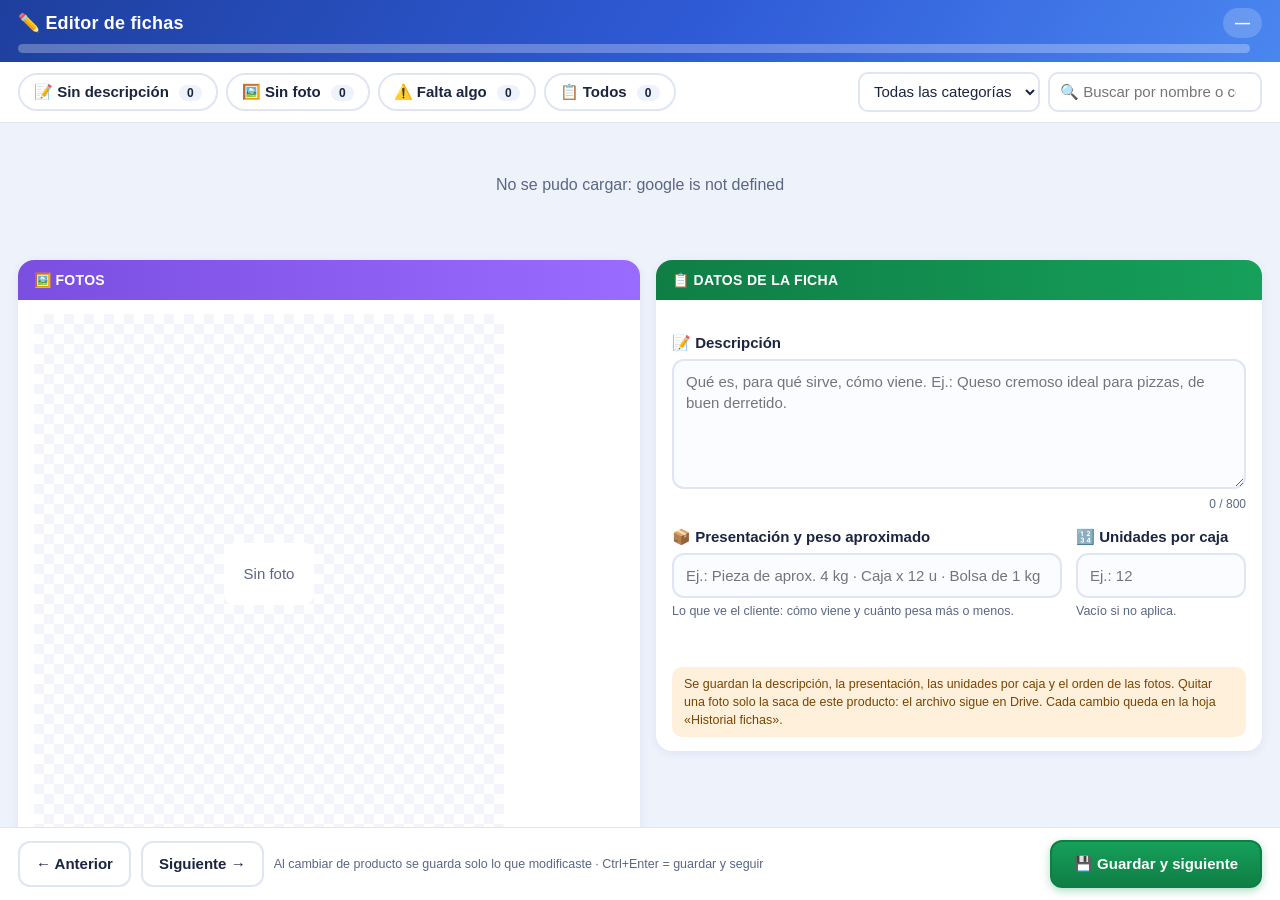
==== commit f68a62c7: "Editor de fichas: la foto principal se ve completa y grande, miniaturas en columna Co-Authored-By: C" ====
--- a/apps-script/EditorFichas.html
+++ b/apps-script/EditorFichas.html
@@ -41,7 +41,7 @@
   .filtros input { min-width:190px; }
   .filtros .sep { margin-left:auto; display:flex; gap:8px; flex-wrap:wrap; }
 
-  main { flex:1; display:grid; grid-template-columns:minmax(300px, 44%) 1fr; gap:16px; padding:14px 18px; min-height:0; overflow:auto; align-items:start; }
+  main { flex:1; display:grid; grid-template-columns:minmax(380px, 50%) 1fr; gap:16px; padding:14px 18px; min-height:0; overflow:auto; align-items:start; }
   .tarjeta { background:var(--losa); border-radius:16px; box-shadow:0 2px 10px rgba(30,63,158,.08); overflow:hidden; display:flex; flex-direction:column; }
   .tarjeta > h3 { margin:0; padding:10px 16px; font-size:14px; letter-spacing:.3px; text-transform:uppercase; color:#fff; }
   .t-fotos > h3 { background:linear-gradient(90deg, var(--violeta), #9a6bff); }
@@ -49,13 +49,14 @@
   .cuerpo { padding:14px 16px; display:flex; flex-direction:column; gap:12px; }
 
   /* Fotos */
-  .foto-grande { height:clamp(170px, 29vh, 300px); flex:none; display:grid; place-items:center; background:repeating-conic-gradient(#f3f5fb 0 25%, #fff 0 50%) 0 0/20px 20px; border-radius:12px; overflow:hidden; position:relative; }
-  .foto-grande img { width:100%; height:100%; object-fit:contain; }
+  .galeria { display:grid; grid-template-columns:1fr 108px; gap:12px; align-items:start; }
+  .foto-grande { height:clamp(300px, calc(100vh - 380px), 600px); flex:none; display:grid; place-items:center; background:repeating-conic-gradient(#f3f5fb 0 25%, #fff 0 50%) 0 0/20px 20px; border-radius:12px; overflow:hidden; position:relative; }
+  .foto-grande img { position:absolute; inset:0; width:100%; height:100%; object-fit:contain; }
   .foto-grande .vacia { color:var(--tinta2); text-align:center; padding:20px; background:#fff; border-radius:10px; }
   .etiqueta-foto { position:absolute; left:10px; top:10px; background:var(--dorado); color:#4a3500; font-weight:800; font-size:12px; padding:4px 10px; border-radius:99px; box-shadow:0 1px 4px rgba(0,0,0,.2); }
   .etiqueta-foto.sec { background:#fff; color:var(--tinta2); }
   .ayuda-fotos { color:var(--tinta2); font-size:12.5px; }
-  .tiras { display:flex; gap:10px; flex-wrap:wrap; }
+  .tiras { display:flex; flex-direction:column; gap:10px; max-height:clamp(300px, calc(100vh - 380px), 600px); overflow-y:auto; padding:2px; }
   .tile { width:92px; display:flex; flex-direction:column; gap:4px; }
   .tile .marco { position:relative; width:92px; height:92px; border-radius:12px; overflow:hidden; border:3px solid transparent; background:#f0f2f8; cursor:pointer; }
   .tile.sel .marco { border-color:var(--violeta); box-shadow:0 0 0 2px var(--violeta-claro); }
@@ -107,7 +108,7 @@
   .b.grande { background:linear-gradient(180deg, var(--verde), var(--verde-osc)); border-color:var(--verde-osc); color:#fff; padding:11px 22px; font-size:15px; box-shadow:0 3px 8px rgba(22,160,90,.35); }
   .b.grande:hover { filter:brightness(1.05); color:#fff; }
   .cargando { padding:50px; text-align:center; color:var(--tinta2); font-size:16px; }
-  @media (max-width: 800px) { main { grid-template-columns:1fr; overflow:auto; } .fila { grid-template-columns:1fr; } }
+  @media (max-width: 800px) { main { grid-template-columns:1fr; overflow:auto; } .fila { grid-template-columns:1fr; } .galeria { grid-template-columns:1fr; } .tiras { flex-direction:row; flex-wrap:wrap; max-height:none; } }
 </style>
 </head>
 <body>
@@ -140,9 +141,11 @@
   <section class="tarjeta t-fotos" aria-label="Fotos del producto">
     <h3>🖼️ Fotos</h3>
     <div class="cuerpo">
-      <div class="foto-grande" id="foto-grande"><div class="vacia">Sin foto</div></div>
+      <div class="galeria">
+        <div class="foto-grande" id="foto-grande"><div class="vacia">Sin foto</div></div>
+        <div class="tiras" id="tiras"></div>
+      </div>
       <button type="button" class="btn-principal" id="hacer-principal">⭐ Usar esta foto como principal</button>
-      <div class="tiras" id="tiras"></div>
       <div class="ayuda-fotos" id="ayuda-fotos">La primera foto es la principal: es la que se ve en el catálogo. Usá las flechas ◀ ▶ o arrastrá las fotos para cambiar el orden.</div>
     </div>
   </section>
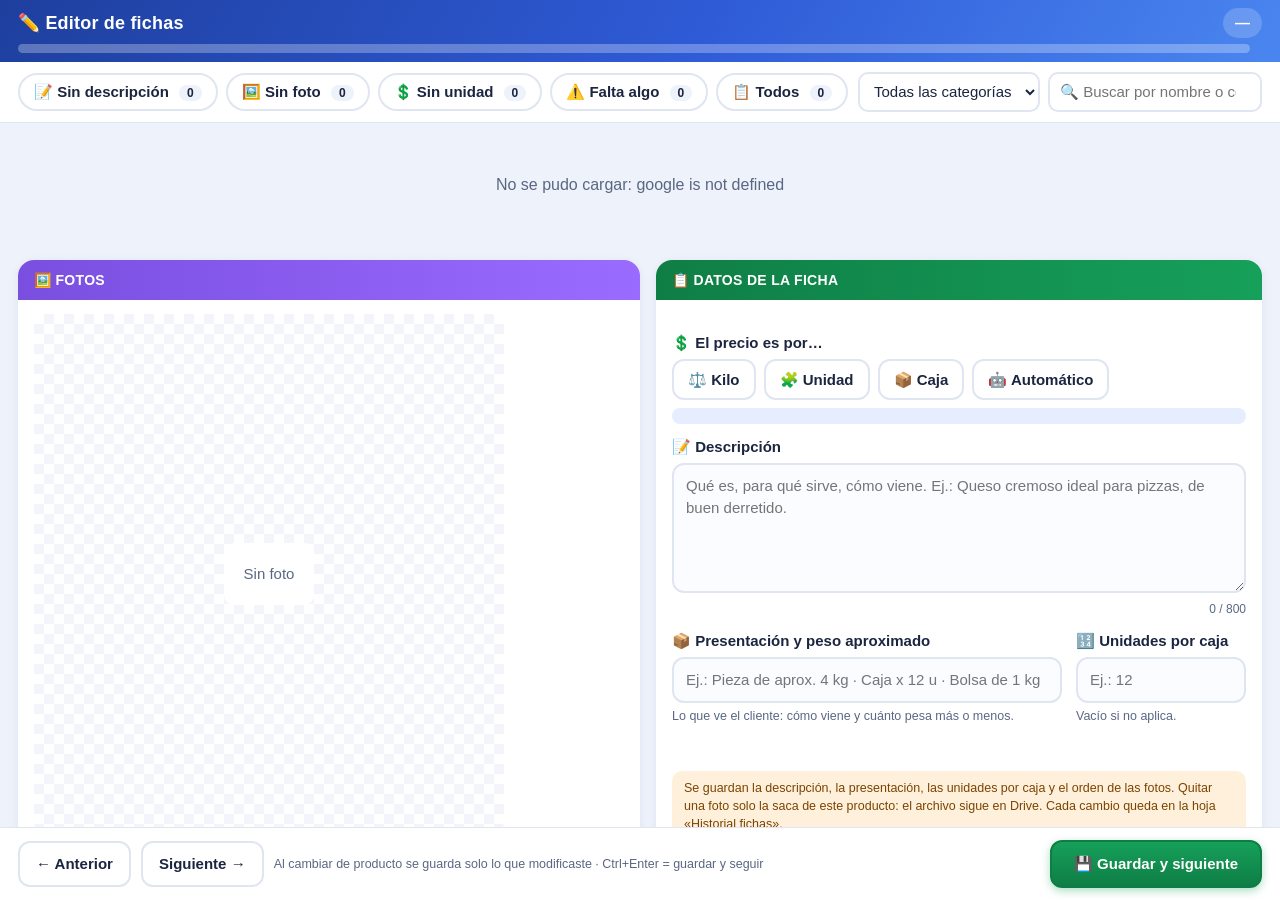
==== commit faded0fc: "Unidad del precio por producto (kg, unidad o caja): el pedido se cuenta en esa unidad - Catalogo: un" ====
--- a/apps-script/EditorFichas.html
+++ b/apps-script/EditorFichas.html
@@ -94,6 +94,16 @@
   textarea { resize:vertical; min-height:130px; }
   .fila { display:grid; grid-template-columns:1fr 170px; gap:14px; }
   .contador { text-align:right; font-size:12px; color:var(--tinta2); margin-top:2px; }
+  .unidad-grupo { display:flex; gap:8px; flex-wrap:wrap; }
+  .unidad-op { border:2px solid var(--linea); background:#fff; color:var(--tinta); border-radius:12px; padding:8px 14px; cursor:pointer; font-weight:700; transition:.15s; }
+  .unidad-op:hover { border-color:var(--azul); }
+  .unidad-op.on[data-u=""] { background:#e9edf7; border-color:#9aa7c6; }
+  .unidad-op.on[data-u="kg"] { background:var(--verde); border-color:var(--verde); color:#fff; }
+  .unidad-op.on[data-u="unidad"] { background:var(--azul); border-color:var(--azul); color:#fff; }
+  .unidad-op.on[data-u="caja"] { background:var(--naranja); border-color:var(--naranja); color:#fff; }
+  .unidad-op[disabled] { opacity:.5; cursor:default; }
+  .unidad-vista { margin-top:8px; background:var(--azul-claro); color:var(--azul-osc); border-radius:10px; padding:8px 12px; font-size:13px; }
+  .unidad-aviso { margin-top:8px; background:var(--rojo-claro); color:var(--rojo); border-radius:10px; padding:8px 12px; font-size:13px; font-weight:600; }
   .estado { min-height:22px; font-weight:700; }
   .estado.ok { color:var(--verde-osc); }
   .estado.err { color:var(--rojo); background:var(--rojo-claro); border-radius:10px; padding:8px 12px; }
@@ -127,6 +137,7 @@
 <div class="filtros">
   <button class="pill naranja" data-f="falta-desc" type="button">📝 Sin descripción <b id="n-desc">0</b></button>
   <button class="pill violeta" data-f="sin-foto" type="button">🖼️ Sin foto <b id="n-foto">0</b></button>
+  <button class="pill" data-f="sin-unidad" type="button">💲 Sin unidad <b id="n-unidad">0</b></button>
   <button class="pill" data-f="falta-algo" type="button">⚠️ Falta algo <b id="n-algo">0</b></button>
   <button class="pill" data-f="todos" type="button">📋 Todos <b id="n-todos">0</b></button>
   <div class="sep">
@@ -159,6 +170,18 @@
       </div>
 
       <div class="campo">
+        <label>💲 El precio es por…</label>
+        <div class="unidad-grupo" id="unidad-grupo">
+          <button type="button" class="unidad-op" data-u="kg">⚖️ Kilo</button>
+          <button type="button" class="unidad-op" data-u="unidad">🧩 Unidad</button>
+          <button type="button" class="unidad-op" data-u="caja">📦 Caja</button>
+          <button type="button" class="unidad-op" data-u="">🤖 Automático</button>
+        </div>
+        <div class="unidad-vista" id="unidad-vista"></div>
+        <div class="unidad-aviso" id="unidad-aviso" hidden>Falta preparar la planilla: ejecutá <b>ef_prepararColumnas</b> una sola vez desde el Apps Script y volvé a abrir el editor.</div>
+      </div>
+
+      <div class="campo">
         <label for="descripcion">📝 Descripción</label>
         <textarea id="descripcion" maxlength="800" placeholder="Qué es, para qué sirve, cómo viene. Ej.: Queso cremoso ideal para pizzas, de buen derretido."></textarea>
         <div class="contador"><span id="cuenta-desc">0</span> / 800</div>
@@ -194,6 +217,7 @@
 (function () {
   var todos = [], lista = [], pos = 0, original = null, fotos = {}, ocupado = false;
   var filtro = 'falta-desc', fotosEdit = [], fotoSel = 0, confirmar = -1, arrastrando = -1;
+  var unidadSel = '', hayColumnaUnidad = true;
   var $ = function (id) { return document.getElementById(id); };
 
   function llamar(nombre) {
@@ -210,6 +234,7 @@
   function cumple(p, f) {
     if (f === 'falta-desc') return vacio(p.descripcion);
     if (f === 'sin-foto') return !p.imagenes.length;
+    if (f === 'sin-unidad') return !p.unidadPrecio;
     if (f === 'falta-algo') return vacio(p.descripcion) || vacio(p.presentacion) || !p.imagenes.length;
     return true;
   }
@@ -227,6 +252,7 @@
     var cuenta = function (f) { return act.filter(function (p) { return cumple(p, f); }).length; };
     $('n-desc').textContent = cuenta('falta-desc');
     $('n-foto').textContent = cuenta('sin-foto');
+    $('n-unidad').textContent = cuenta('sin-unidad');
     $('n-algo').textContent = cuenta('falta-algo');
     $('n-todos').textContent = act.length;
     var hechas = act.length - cuenta('falta-desc');
@@ -238,7 +264,7 @@
 
   // ---------- formulario ----------
   function formaActual() {
-    return { descripcion: $('descripcion').value, presentacion: $('presentacion').value, unidadesCaja: $('unidades').value, imagenes: fotosEdit.slice() };
+    return { descripcion: $('descripcion').value, presentacion: $('presentacion').value, unidadesCaja: $('unidades').value, imagenes: fotosEdit.slice(), unidadPrecio: unidadSel };
   }
   function hayCambios() {
     if (!original) return false;
@@ -246,7 +272,8 @@
     return a.descripcion.trim() !== original.descripcion.trim() ||
            a.presentacion.trim() !== original.presentacion.trim() ||
            String(a.unidadesCaja).trim() !== String(original.unidadesCaja) ||
-           a.imagenes.join('|') !== original.imagenes.join('|');
+           a.imagenes.join('|') !== original.imagenes.join('|') ||
+           a.unidadPrecio !== original.unidadPrecio;
   }
   function estado(texto, tipo) { var e = $('estado'); e.textContent = texto || ''; e.className = 'estado' + (tipo ? ' ' + tipo : ''); }
 
@@ -325,6 +352,32 @@
   }
   $('hacer-principal').addEventListener('click', function () { mover(fotoSel, 0); });
 
+  // ---------- unidad del precio ----------
+  function textoUnidad(p, u) {
+    var uc = Number($('unidades').value) || 0;
+    var precio = p.precio !== null ? '$ ' + p.precio.toLocaleString('es-AR') : 'el precio';
+    if (u === 'kg') return 'En el catálogo: ' + precio + ' por kg. El cliente pide en kilos.';
+    if (u === 'unidad') return 'En el catálogo: ' + precio + ' por unidad. El cliente pide en unidades' + (uc > 1 && p.precio !== null ? ' (una caja de ' + uc + ' sale $ ' + (p.precio * uc).toLocaleString('es-AR') + ').' : '.');
+    if (u === 'caja') return 'En el catálogo: ' + precio + ' por caja' + (uc > 1 ? ' de ' + uc : '') + '. El cliente pide en cajas.';
+    return 'Automático: si tiene unidades por caja se pide por caja; si la presentación dice “Por kg”, por kilo; si no, por unidad.';
+  }
+  function pintarUnidad() {
+    Array.prototype.forEach.call(document.querySelectorAll('.unidad-op'), function (b) {
+      b.classList.toggle('on', b.getAttribute('data-u') === unidadSel);
+      b.disabled = !hayColumnaUnidad || !lista.length;
+    });
+    $('unidad-aviso').hidden = hayColumnaUnidad;
+    $('unidad-vista').textContent = lista.length ? textoUnidad(lista[pos], unidadSel) : '';
+  }
+  Array.prototype.forEach.call(document.querySelectorAll('.unidad-op'), function (b) {
+    b.addEventListener('click', function () {
+      if (!hayColumnaUnidad) return;
+      unidadSel = b.getAttribute('data-u');
+      pintarUnidad(); estado('Cambiaste la unidad del precio. Se guarda al tocar “Guardar”.');
+    });
+  });
+  $('unidades').addEventListener('input', function () { if (lista.length) pintarUnidad(); });
+
   // ---------- pantalla del producto ----------
   function pintar() {
     contadores();
@@ -336,7 +389,7 @@
       $('chips').innerHTML = '<span class="chip">Cambiá el filtro de arriba para ver otros</span>';
       $('foto-grande').innerHTML = '<div class="vacia">—</div>'; $('tiras').innerHTML = '';
       $('descripcion').value = ''; $('presentacion').value = ''; $('unidades').value = '';
-      fotosEdit = []; original = null; estado('');
+      fotosEdit = []; original = null; unidadSel = ''; pintarUnidad(); estado('');
       return;
     }
     var p = lista[pos];
@@ -353,7 +406,9 @@
     $('unidades').value = p.unidadesCaja === '' ? '' : p.unidadesCaja;
     $('cuenta-desc').textContent = $('descripcion').value.length;
     fotosEdit = p.imagenes.slice(); fotoSel = 0; confirmar = -1;
-    original = { descripcion: p.descripcion, presentacion: p.presentacion, unidadesCaja: p.unidadesCaja === '' ? '' : p.unidadesCaja, imagenes: p.imagenes.slice() };
+    unidadSel = p.unidadPrecio || '';
+    original = { descripcion: p.descripcion, presentacion: p.presentacion, unidadesCaja: p.unidadesCaja === '' ? '' : p.unidadesCaja, imagenes: p.imagenes.slice(), unidadPrecio: unidadSel };
+    pintarUnidad();
     estado('');
     pintarTiras(); pintarFotoGrande();
     var sig = lista[pos + 1];
@@ -366,12 +421,14 @@
     var cambioFotos = f.imagenes.join('|') !== original.imagenes.join('|');
     var envio = { descripcion: f.descripcion, presentacion: f.presentacion, unidadesCaja: f.unidadesCaja };
     if (cambioFotos) envio.imagenes = f.imagenes;
+    if (hayColumnaUnidad && f.unidadPrecio !== original.unidadPrecio) envio.unidadPrecio = f.unidadPrecio;
     estado('Guardando…', 'trabajando');
     return llamar('ef_guardar', p.fila, p.id, envio).then(function () {
       p.descripcion = f.descripcion.trim(); p.presentacion = f.presentacion.trim();
       p.unidadesCaja = String(f.unidadesCaja).trim() === '' ? '' : Number(f.unidadesCaja);
       p.imagenes = f.imagenes.slice();
-      original = { descripcion: p.descripcion, presentacion: p.presentacion, unidadesCaja: p.unidadesCaja, imagenes: p.imagenes.slice() };
+      p.unidadPrecio = hayColumnaUnidad ? f.unidadPrecio : p.unidadPrecio;
+      original = { descripcion: p.descripcion, presentacion: p.presentacion, unidadesCaja: p.unidadesCaja, imagenes: p.imagenes.slice(), unidadPrecio: p.unidadPrecio || '' };
       estado('¡Guardado! ✓', 'ok');
       return true;
     }, function (e) { estado(e.message, 'err'); return false; });
@@ -414,7 +471,7 @@
   $('buscar').addEventListener('input', function () { clearTimeout(t); t = setTimeout(refiltrar, 250); });
 
   llamar('ef_listar').then(function (r) {
-    todos = r.productos;
+    todos = r.productos; hayColumnaUnidad = !!r.tieneColumnaUnidad;
     $('categoria').innerHTML += r.categorias.map(function (c) { return '<option>' + esc(c) + '</option>'; }).join('');
     $('cargando').hidden = true; $('principal').hidden = false;
     aplicarFiltro();
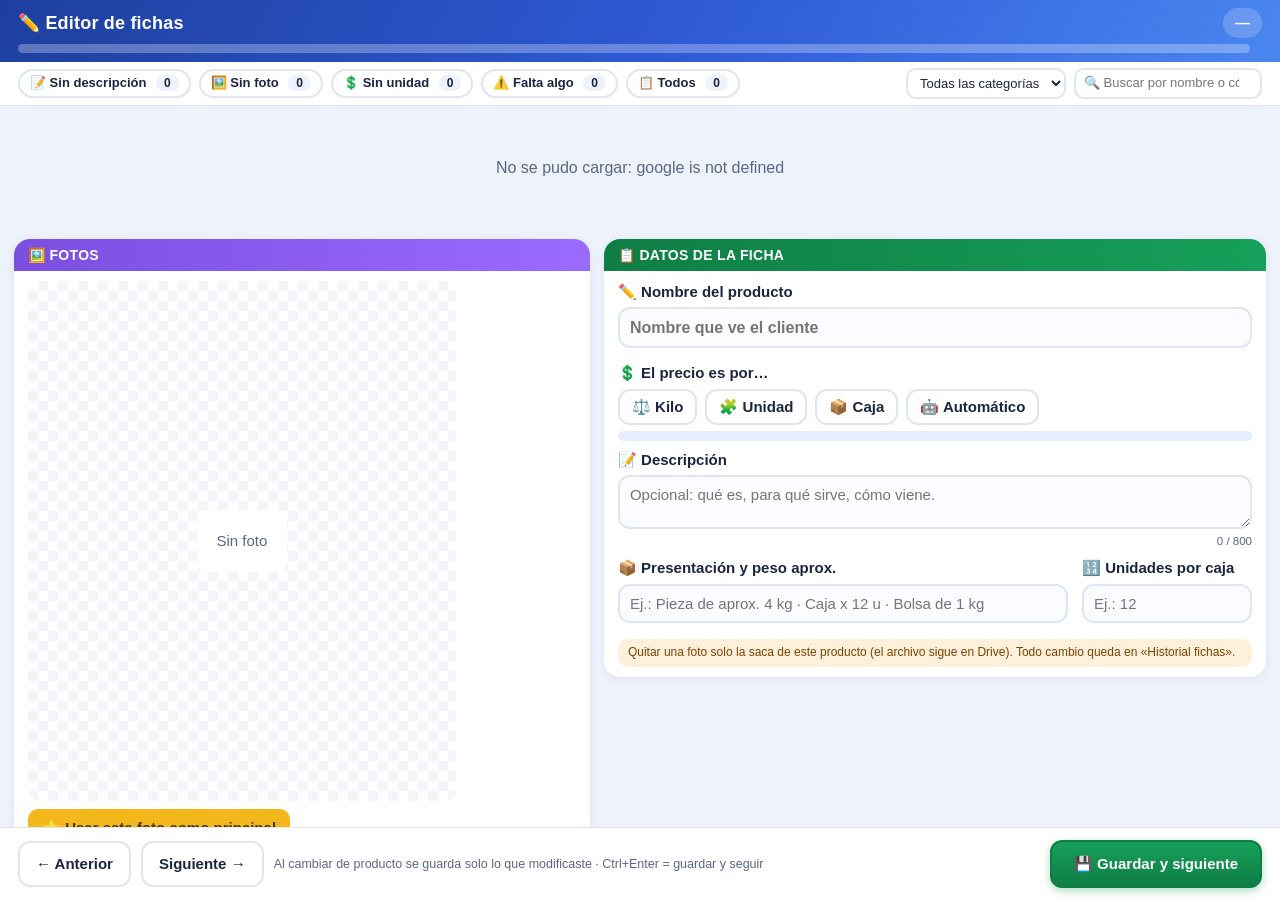
==== commit f0a420fe: "Editor de fichas: nombre editable y tarjeta de datos compacta sin scroll Co-Authored-By: Claude Sonn" ====
--- a/apps-script/EditorFichas.html
+++ b/apps-script/EditorFichas.html
@@ -29,24 +29,26 @@
   .progreso small { opacity:.95; white-space:nowrap; font-size:12.5px; }
 
   /* Filtros en pastillas de colores */
-  .filtros { display:flex; gap:8px; align-items:center; flex-wrap:wrap; padding:10px 18px; background:var(--losa); border-bottom:1px solid var(--linea); }
-  .pill { border:2px solid var(--linea); background:#fff; color:var(--tinta); border-radius:99px; padding:6px 14px; cursor:pointer; font-weight:600; transition:.15s; }
+  .filtros { display:flex; gap:8px; align-items:center; flex-wrap:wrap; padding:6px 18px; background:var(--losa); border-bottom:1px solid var(--linea); }
+  .pill { border:2px solid var(--linea); background:#fff; color:var(--tinta); border-radius:99px; padding:3px 10px; font-size:13px; cursor:pointer; font-weight:600; transition:.15s; }
   .pill:hover { border-color:var(--azul); }
   .pill b { margin-left:6px; background:var(--fondo); border-radius:99px; padding:1px 8px; font-size:12px; }
   .pill.on { background:var(--azul); border-color:var(--azul); color:#fff; }
   .pill.on b { background:rgba(255,255,255,.25); color:#fff; }
   .pill.naranja.on { background:var(--naranja); border-color:var(--naranja); }
   .pill.violeta.on { background:var(--violeta); border-color:var(--violeta); }
-  .filtros select, .filtros input { border:2px solid var(--linea); border-radius:10px; padding:7px 10px; background:#fff; color:var(--tinta); }
-  .filtros input { min-width:190px; }
+  .filtros select, .filtros input { border:2px solid var(--linea); border-radius:10px; padding:4px 8px; font-size:13px; background:#fff; color:var(--tinta); }
+  .filtros input { min-width:150px; }
   .filtros .sep { margin-left:auto; display:flex; gap:8px; flex-wrap:wrap; }
 
-  main { flex:1; display:grid; grid-template-columns:minmax(380px, 50%) 1fr; gap:16px; padding:14px 18px; min-height:0; overflow:auto; align-items:start; }
+  main { flex:1; display:grid; grid-template-columns:minmax(380px, 46%) 1fr; gap:14px; padding:10px 14px; min-height:0; overflow:auto; align-items:start; }
   .tarjeta { background:var(--losa); border-radius:16px; box-shadow:0 2px 10px rgba(30,63,158,.08); overflow:hidden; display:flex; flex-direction:column; }
-  .tarjeta > h3 { margin:0; padding:10px 16px; font-size:14px; letter-spacing:.3px; text-transform:uppercase; color:#fff; }
+  .tarjeta > h3 { margin:0; padding:6px 14px; font-size:14px; letter-spacing:.3px; text-transform:uppercase; color:#fff; }
   .t-fotos > h3 { background:linear-gradient(90deg, var(--violeta), #9a6bff); }
   .t-datos > h3 { background:linear-gradient(90deg, var(--verde-osc), var(--verde)); }
-  .cuerpo { padding:14px 16px; display:flex; flex-direction:column; gap:12px; }
+  .cuerpo { padding:10px 14px; display:flex; flex-direction:column; gap:8px; }
+  .lnombre { display:block; font-weight:800; margin-bottom:4px; }
+  #nombre { font-weight:700; font-size:16px; }
 
   /* Fotos */
   .galeria { display:grid; grid-template-columns:1fr 108px; gap:12px; align-items:start; }
@@ -83,32 +85,34 @@
   /* Datos */
   h1 { font-size:21px; margin:0; line-height:1.25; }
   .chips { display:flex; gap:6px; flex-wrap:wrap; margin-top:6px; }
+  .campo label { margin-bottom:3px; }
   .chip { background:var(--azul-claro); color:var(--azul-osc); border-radius:99px; padding:3px 11px; font-size:12.5px; font-weight:600; }
   .chip.precio { background:var(--verde-claro); color:var(--verde-osc); }
   .chip.estado-ok { background:var(--verde-claro); color:var(--verde-osc); }
   .chip.estado-falta { background:var(--naranja-claro); color:#a85a00; }
   .campo label { display:flex; align-items:center; gap:6px; font-weight:800; margin-bottom:5px; }
   .campo .ayuda { color:var(--tinta2); font-size:12.5px; margin-top:4px; }
-  textarea, input[type=text], input[type=number] { width:100%; border:2px solid var(--linea); border-radius:12px; padding:10px 12px; background:#fbfcff; color:var(--tinta); transition:.15s; }
+  textarea, input[type=text], input[type=number] { width:100%; border:2px solid var(--linea); border-radius:12px; padding:7px 10px; background:#fbfcff; color:var(--tinta); transition:.15s; }
   textarea:focus, input[type=text]:focus, input[type=number]:focus { outline:none; border-color:var(--azul); background:#fff; box-shadow:0 0 0 3px var(--azul-claro); }
-  textarea { resize:vertical; min-height:130px; }
+  textarea { resize:vertical; min-height:54px; height:54px; }
   .fila { display:grid; grid-template-columns:1fr 170px; gap:14px; }
-  .contador { text-align:right; font-size:12px; color:var(--tinta2); margin-top:2px; }
+  .contador { text-align:right; font-size:11.5px; color:var(--tinta2); line-height:1.2; }
   .unidad-grupo { display:flex; gap:8px; flex-wrap:wrap; }
-  .unidad-op { border:2px solid var(--linea); background:#fff; color:var(--tinta); border-radius:12px; padding:8px 14px; cursor:pointer; font-weight:700; transition:.15s; }
+  .unidad-op { border:2px solid var(--linea); background:#fff; color:var(--tinta); border-radius:12px; padding:5px 12px; cursor:pointer; font-weight:700; transition:.15s; }
   .unidad-op:hover { border-color:var(--azul); }
   .unidad-op.on[data-u=""] { background:#e9edf7; border-color:#9aa7c6; }
   .unidad-op.on[data-u="kg"] { background:var(--verde); border-color:var(--verde); color:#fff; }
   .unidad-op.on[data-u="unidad"] { background:var(--azul); border-color:var(--azul); color:#fff; }
   .unidad-op.on[data-u="caja"] { background:var(--naranja); border-color:var(--naranja); color:#fff; }
   .unidad-op[disabled] { opacity:.5; cursor:default; }
-  .unidad-vista { margin-top:8px; background:var(--azul-claro); color:var(--azul-osc); border-radius:10px; padding:8px 12px; font-size:13px; }
+  .unidad-vista { margin-top:6px; background:var(--azul-claro); color:var(--azul-osc); border-radius:10px; padding:5px 10px; font-size:12.5px; }
   .unidad-aviso { margin-top:8px; background:var(--rojo-claro); color:var(--rojo); border-radius:10px; padding:8px 12px; font-size:13px; font-weight:600; }
   .estado { min-height:22px; font-weight:700; }
   .estado.ok { color:var(--verde-osc); }
   .estado.err { color:var(--rojo); background:var(--rojo-claro); border-radius:10px; padding:8px 12px; }
   .estado.trabajando { color:var(--azul); }
-  .aviso { background:var(--naranja-claro); color:#7a4400; border-radius:10px; padding:8px 12px; font-size:12.5px; }
+  .aviso { background:var(--naranja-claro); color:#7a4400; border-radius:10px; padding:5px 10px; font-size:12px; }
+  .estado { min-height:0; }
 
   footer { display:flex; gap:10px; padding:12px 18px; background:var(--losa); border-top:1px solid var(--linea); align-items:center; }
   footer .espacio { margin-right:auto; color:var(--tinta2); font-size:12.5px; }
@@ -165,7 +169,8 @@
     <h3>📋 Datos de la ficha</h3>
     <div class="cuerpo">
       <div>
-        <h1 id="nombre"></h1>
+        <label for="nombre" class="lnombre">✏️ Nombre del producto</label>
+        <input type="text" id="nombre" maxlength="150" placeholder="Nombre que ve el cliente">
         <div class="chips" id="chips"></div>
       </div>
 
@@ -183,25 +188,23 @@
 
       <div class="campo">
         <label for="descripcion">📝 Descripción</label>
-        <textarea id="descripcion" maxlength="800" placeholder="Qué es, para qué sirve, cómo viene. Ej.: Queso cremoso ideal para pizzas, de buen derretido."></textarea>
+        <textarea id="descripcion" maxlength="800" placeholder="Opcional: qué es, para qué sirve, cómo viene."></textarea>
         <div class="contador"><span id="cuenta-desc">0</span> / 800</div>
       </div>
 
       <div class="fila">
         <div class="campo">
-          <label for="presentacion">📦 Presentación y peso aproximado</label>
+          <label for="presentacion">📦 Presentación y peso aprox.</label>
           <input type="text" id="presentacion" maxlength="120" placeholder="Ej.: Pieza de aprox. 4 kg · Caja x 12 u · Bolsa de 1 kg">
-          <div class="ayuda">Lo que ve el cliente: cómo viene y cuánto pesa más o menos.</div>
         </div>
         <div class="campo">
           <label for="unidades">🔢 Unidades por caja</label>
           <input type="number" id="unidades" min="0" step="1" placeholder="Ej.: 12">
-          <div class="ayuda">Vacío si no aplica.</div>
         </div>
       </div>
 
       <div class="estado" id="estado" role="status"></div>
-      <div class="aviso">Se guardan la descripción, la presentación, las unidades por caja y el orden de las fotos. Quitar una foto solo la saca de este producto: el archivo sigue en Drive. Cada cambio queda en la hoja «Historial fichas».</div>
+      <div class="aviso">Quitar una foto solo la saca de este producto (el archivo sigue en Drive). Todo cambio queda en «Historial fichas».</div>
     </div>
   </section>
 </main>
@@ -264,12 +267,13 @@
 
   // ---------- formulario ----------
   function formaActual() {
-    return { descripcion: $('descripcion').value, presentacion: $('presentacion').value, unidadesCaja: $('unidades').value, imagenes: fotosEdit.slice(), unidadPrecio: unidadSel };
+    return { nombre: $('nombre').value, descripcion: $('descripcion').value, presentacion: $('presentacion').value, unidadesCaja: $('unidades').value, imagenes: fotosEdit.slice(), unidadPrecio: unidadSel };
   }
   function hayCambios() {
     if (!original) return false;
     var a = formaActual();
-    return a.descripcion.trim() !== original.descripcion.trim() ||
+    return a.nombre.trim() !== original.nombre.trim() ||
+           a.descripcion.trim() !== original.descripcion.trim() ||
            a.presentacion.trim() !== original.presentacion.trim() ||
            String(a.unidadesCaja).trim() !== String(original.unidadesCaja) ||
            a.imagenes.join('|') !== original.imagenes.join('|') ||
@@ -383,17 +387,17 @@
     contadores();
     $('pos').textContent = lista.length ? 'Producto ' + (pos + 1) + ' de ' + lista.length : 'Sin productos';
     var hay = lista.length > 0;
-    ['anterior', 'siguiente', 'guardar-sig', 'descripcion', 'presentacion', 'unidades'].forEach(function (id) { $(id).disabled = !hay; });
+    ['anterior', 'siguiente', 'guardar-sig', 'nombre', 'descripcion', 'presentacion', 'unidades'].forEach(function (id) { $(id).disabled = !hay; });
     if (!hay) {
-      $('nombre').textContent = 'No hay productos con este filtro 🎉';
-      $('chips').innerHTML = '<span class="chip">Cambiá el filtro de arriba para ver otros</span>';
+      $('nombre').value = ''; $('chips').innerHTML = '';
+      $('chips').innerHTML = '<span class="chip">No hay productos con este filtro 🎉 Cambiá el filtro de arriba</span>';
       $('foto-grande').innerHTML = '<div class="vacia">—</div>'; $('tiras').innerHTML = '';
       $('descripcion').value = ''; $('presentacion').value = ''; $('unidades').value = '';
       fotosEdit = []; original = null; unidadSel = ''; pintarUnidad(); estado('');
       return;
     }
     var p = lista[pos];
-    $('nombre').textContent = p.nombre;
+    $('nombre').value = p.nombre;
     var chips = [];
     if (p.categoria) chips.push('<span class="chip">' + esc(p.categoria) + '</span>');
     if (p.marca) chips.push('<span class="chip">' + esc(p.marca) + '</span>');
@@ -407,7 +411,7 @@
     $('cuenta-desc').textContent = $('descripcion').value.length;
     fotosEdit = p.imagenes.slice(); fotoSel = 0; confirmar = -1;
     unidadSel = p.unidadPrecio || '';
-    original = { descripcion: p.descripcion, presentacion: p.presentacion, unidadesCaja: p.unidadesCaja === '' ? '' : p.unidadesCaja, imagenes: p.imagenes.slice(), unidadPrecio: unidadSel };
+    original = { nombre: p.nombre, descripcion: p.descripcion, presentacion: p.presentacion, unidadesCaja: p.unidadesCaja === '' ? '' : p.unidadesCaja, imagenes: p.imagenes.slice(), unidadPrecio: unidadSel };
     pintarUnidad();
     estado('');
     pintarTiras(); pintarFotoGrande();
@@ -420,15 +424,19 @@
     var p = lista[pos], f = formaActual();
     var cambioFotos = f.imagenes.join('|') !== original.imagenes.join('|');
     var envio = { descripcion: f.descripcion, presentacion: f.presentacion, unidadesCaja: f.unidadesCaja };
+    if (f.nombre.trim() !== original.nombre.trim()) {
+      if (!f.nombre.trim()) { estado('El nombre no puede quedar vacío.', 'err'); return Promise.resolve(false); }
+      envio.nombre = f.nombre;
+    }
     if (cambioFotos) envio.imagenes = f.imagenes;
     if (hayColumnaUnidad && f.unidadPrecio !== original.unidadPrecio) envio.unidadPrecio = f.unidadPrecio;
     estado('Guardando…', 'trabajando');
     return llamar('ef_guardar', p.fila, p.id, envio).then(function () {
-      p.descripcion = f.descripcion.trim(); p.presentacion = f.presentacion.trim();
+      p.nombre = f.nombre.trim() || p.nombre; p.descripcion = f.descripcion.trim(); p.presentacion = f.presentacion.trim();
       p.unidadesCaja = String(f.unidadesCaja).trim() === '' ? '' : Number(f.unidadesCaja);
       p.imagenes = f.imagenes.slice();
       p.unidadPrecio = hayColumnaUnidad ? f.unidadPrecio : p.unidadPrecio;
-      original = { descripcion: p.descripcion, presentacion: p.presentacion, unidadesCaja: p.unidadesCaja, imagenes: p.imagenes.slice(), unidadPrecio: p.unidadPrecio || '' };
+      original = { nombre: p.nombre, descripcion: p.descripcion, presentacion: p.presentacion, unidadesCaja: p.unidadesCaja, imagenes: p.imagenes.slice(), unidadPrecio: p.unidadPrecio || '' };
       estado('¡Guardado! ✓', 'ok');
       return true;
     }, function (e) { estado(e.message, 'err'); return false; });
@@ -452,6 +460,7 @@
   $('anterior').addEventListener('click', function () { ir(-1); });
   $('siguiente').addEventListener('click', function () { ir(1); });
   $('guardar-sig').addEventListener('click', function () { ir(1); });
+  $('nombre').addEventListener('input', function () { estado(''); });
   $('descripcion').addEventListener('input', function () { $('cuenta-desc').textContent = this.value.length; estado(''); });
   document.addEventListener('keydown', function (e) {
     if ((e.ctrlKey || e.metaKey) && e.key === 'Enter') { e.preventDefault(); ir(1); }
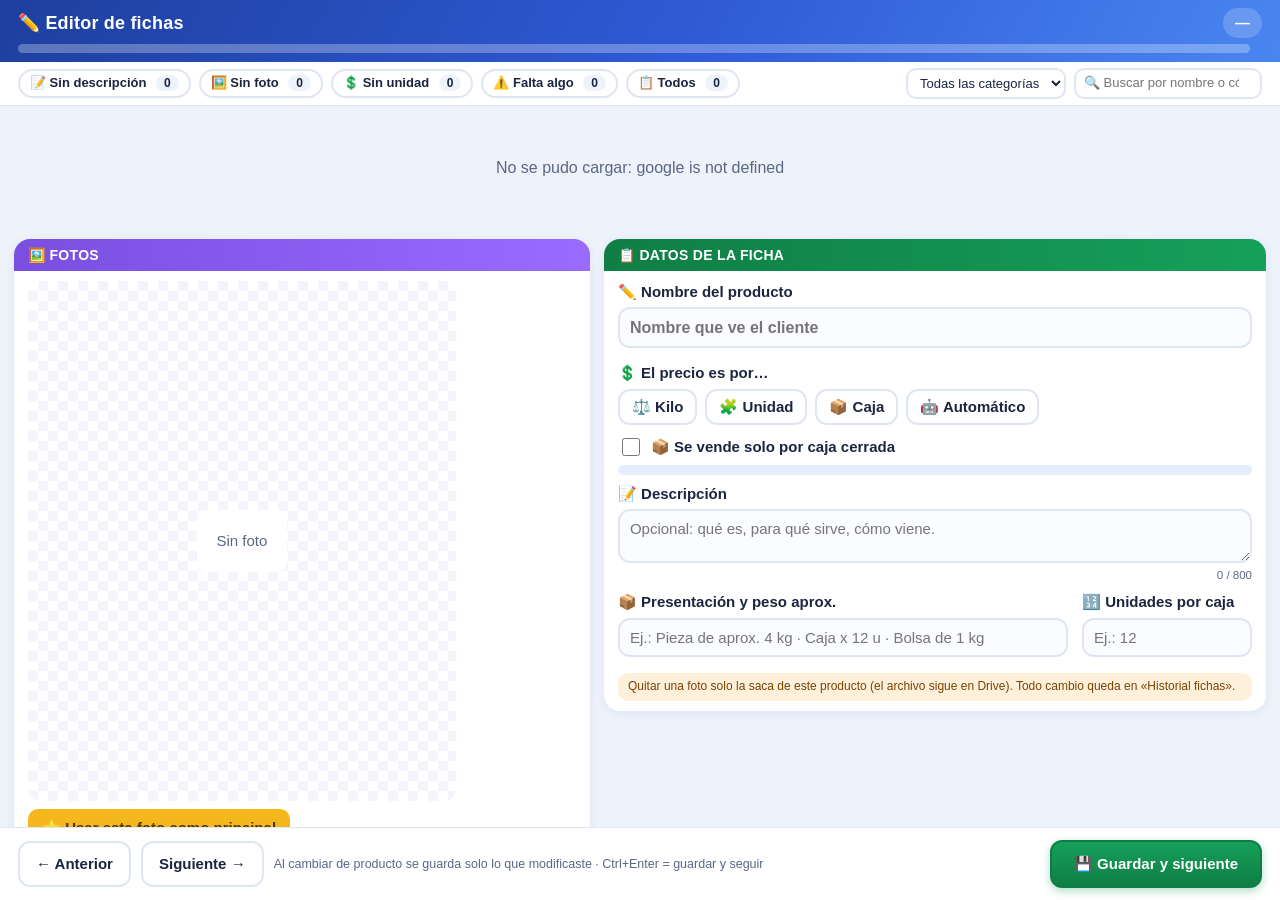
==== commit da4dabda: "Editor de fichas: venta solo por caja cerrada Casilla "Se vende solo por caja cerrada" y "Kilos de l" ====
--- a/apps-script/EditorFichas.html
+++ b/apps-script/EditorFichas.html
@@ -106,6 +106,12 @@
   .unidad-op.on[data-u="caja"] { background:var(--naranja); border-color:var(--naranja); color:#fff; }
   .unidad-op[disabled] { opacity:.5; cursor:default; }
   .unidad-vista { margin-top:6px; background:var(--azul-claro); color:var(--azul-osc); border-radius:10px; padding:5px 10px; font-size:12.5px; }
+  .caja-fila { display:flex; gap:14px; align-items:center; flex-wrap:wrap; margin-top:10px; }
+  .caja-fila label.chk { display:flex; gap:8px; align-items:center; font-weight:700; cursor:pointer; margin:0; }
+  .caja-fila input[type=checkbox] { width:18px; height:18px; }
+  .caja-fila .kg { display:flex; gap:6px; align-items:center; }
+  .caja-fila .kg input { width:90px; }
+  .caja-fila[hidden], .caja-fila .kg[hidden] { display:none; }
   .unidad-aviso { margin-top:8px; background:var(--rojo-claro); color:var(--rojo); border-radius:10px; padding:8px 12px; font-size:13px; font-weight:600; }
   .estado { min-height:22px; font-weight:700; }
   .estado.ok { color:var(--verde-osc); }
@@ -182,6 +188,11 @@
           <button type="button" class="unidad-op" data-u="caja">📦 Caja</button>
           <button type="button" class="unidad-op" data-u="">🤖 Automático</button>
         </div>
+        <div class="caja-fila" id="caja-fila">
+          <label class="chk" for="solo-caja"><input type="checkbox" id="solo-caja"> 📦 Se vende solo por caja cerrada</label>
+          <span class="kg" id="kg-caja-campo" hidden><label for="kg-caja" style="margin:0">⚖️ Kilos de la caja</label>
+            <input type="text" id="kg-caja" inputmode="decimal" placeholder="Ej.: 3,6"></span>
+        </div>
         <div class="unidad-vista" id="unidad-vista"></div>
         <div class="unidad-aviso" id="unidad-aviso" hidden>Falta preparar la planilla: ejecutá <b>ef_prepararColumnas</b> una sola vez desde el Apps Script y volvé a abrir el editor.</div>
       </div>
@@ -220,7 +231,7 @@
 (function () {
   var todos = [], lista = [], pos = 0, original = null, fotos = {}, ocupado = false;
   var filtro = 'falta-desc', fotosEdit = [], fotoSel = 0, confirmar = -1, arrastrando = -1;
-  var unidadSel = '', hayColumnaUnidad = true;
+  var unidadSel = '', hayColumnaUnidad = true, hayColumnasCaja = false;
   var $ = function (id) { return document.getElementById(id); };
 
   function llamar(nombre) {
@@ -267,7 +278,8 @@
 
   // ---------- formulario ----------
   function formaActual() {
-    return { nombre: $('nombre').value, descripcion: $('descripcion').value, presentacion: $('presentacion').value, unidadesCaja: $('unidades').value, imagenes: fotosEdit.slice(), unidadPrecio: unidadSel };
+    return { nombre: $('nombre').value, descripcion: $('descripcion').value, presentacion: $('presentacion').value, unidadesCaja: $('unidades').value, imagenes: fotosEdit.slice(), unidadPrecio: unidadSel,
+             soloCaja: $('solo-caja').checked, kgCaja: kilos($('kg-caja').value) };
   }
   function hayCambios() {
     if (!original) return false;
@@ -277,7 +289,9 @@
            a.presentacion.trim() !== original.presentacion.trim() ||
            String(a.unidadesCaja).trim() !== String(original.unidadesCaja) ||
            a.imagenes.join('|') !== original.imagenes.join('|') ||
-           a.unidadPrecio !== original.unidadPrecio;
+           a.unidadPrecio !== original.unidadPrecio ||
+           a.soloCaja !== original.soloCaja ||
+           (a.soloCaja && a.kgCaja !== original.kgCaja);
   }
   function estado(texto, tipo) { var e = $('estado'); e.textContent = texto || ''; e.className = 'estado' + (tipo ? ' ' + tipo : ''); }
 
@@ -365,13 +379,44 @@
     if (u === 'caja') return 'En el catálogo: ' + precio + ' por caja' + (uc > 1 ? ' de ' + uc : '') + '. El cliente pide en cajas.';
     return 'Automático: si tiene unidades por caja se pide por caja; si la presentación dice “Por kg”, por kilo; si no, por unidad.';
   }
+  /** "3,6" o "3.6" -> 3.6; vacio -> 0; ilegible -> NaN (igual que ef_kilos_). */
+  function kilos(v) {
+    v = String(v === null || v === undefined ? '' : v).trim();
+    if (!v) return 0;
+    var n = parseFloat(v.replace(',', '.'));
+    return isFinite(n) && n >= 0 && n <= 1000 ? Math.round(n * 1000) / 1000 : NaN;
+  }
+  /** Mismas reglas que el sitio y que ef_guardar. Devuelve '' si esta bien. */
+  function problemaCaja() {
+    if (!$('solo-caja').checked) return '';
+    var uc = Number($('unidades').value) || 0, kg = kilos($('kg-caja').value);
+    if (unidadSel === 'kg') return kg > 0 ? '' : 'Cargá los kilos de la caja (por ejemplo 3,6).';
+    if (unidadSel === 'unidad') return uc > 1 ? '' : 'Cargá las unidades por caja (más de 1).';
+    return 'La venta solo por caja necesita precio por Kilo o por Unidad.';
+  }
+  /** Con "solo por caja" marcado, la vista dice como lo ve el cliente: pide en cajas. */
+  function textoCaja(p) {
+    var falta = problemaCaja();
+    if (falta) return '⚠️ ' + falta;
+    var factor = unidadSel === 'kg' ? kilos($('kg-caja').value) : Number($('unidades').value);
+    var contenido = unidadSel === 'kg' ? String(factor).replace('.', ',') + ' kg' : factor + ' unidades';
+    var precio = p.precio !== null ? '$ ' + p.precio.toLocaleString('es-AR') : 'el precio';
+    return 'En el catálogo: ' + precio + ' por ' + (unidadSel === 'kg' ? 'kg' : 'unidad') +
+      '. Se vende solo por caja cerrada de ' + contenido +
+      (p.precio !== null ? ' (cada caja sale $ ' + (Math.round(p.precio * factor * 100) / 100).toLocaleString('es-AR') + ')' : '') +
+      '. El cliente pide en cajas.';
+  }
   function pintarUnidad() {
+    $('caja-fila').hidden = !hayColumnasCaja;
+    $('kg-caja-campo').hidden = !$('solo-caja').checked || unidadSel !== 'kg';
+    $('solo-caja').disabled = !hayColumnasCaja || !lista.length;
     Array.prototype.forEach.call(document.querySelectorAll('.unidad-op'), function (b) {
       b.classList.toggle('on', b.getAttribute('data-u') === unidadSel);
       b.disabled = !hayColumnaUnidad || !lista.length;
     });
     $('unidad-aviso').hidden = hayColumnaUnidad;
-    $('unidad-vista').textContent = lista.length ? textoUnidad(lista[pos], unidadSel) : '';
+    var porCaja = hayColumnasCaja && $('solo-caja').checked;
+    $('unidad-vista').textContent = !lista.length ? '' : (porCaja ? textoCaja(lista[pos]) : textoUnidad(lista[pos], unidadSel));
   }
   Array.prototype.forEach.call(document.querySelectorAll('.unidad-op'), function (b) {
     b.addEventListener('click', function () {
@@ -381,6 +426,8 @@
     });
   });
   $('unidades').addEventListener('input', function () { if (lista.length) pintarUnidad(); });
+  $('solo-caja').addEventListener('change', function () { pintarUnidad(); estado('Cambiaste la venta por caja. Se guarda al tocar “Guardar”.'); });
+  $('kg-caja').addEventListener('input', function () { if (lista.length) pintarUnidad(); });
 
   // ---------- pantalla del producto ----------
   function pintar() {
@@ -411,7 +458,10 @@
     $('cuenta-desc').textContent = $('descripcion').value.length;
     fotosEdit = p.imagenes.slice(); fotoSel = 0; confirmar = -1;
     unidadSel = p.unidadPrecio || '';
-    original = { nombre: p.nombre, descripcion: p.descripcion, presentacion: p.presentacion, unidadesCaja: p.unidadesCaja === '' ? '' : p.unidadesCaja, imagenes: p.imagenes.slice(), unidadPrecio: unidadSel };
+    $('solo-caja').checked = !!p.soloCaja;
+    $('kg-caja').value = p.kgCaja ? String(p.kgCaja).replace('.', ',') : '';
+    original = { nombre: p.nombre, descripcion: p.descripcion, presentacion: p.presentacion, unidadesCaja: p.unidadesCaja === '' ? '' : p.unidadesCaja, imagenes: p.imagenes.slice(), unidadPrecio: unidadSel,
+                 soloCaja: !!p.soloCaja, kgCaja: p.kgCaja || 0 };
     pintarUnidad();
     estado('');
     pintarTiras(); pintarFotoGrande();
@@ -423,20 +473,29 @@
     if (!original || !hayCambios()) return Promise.resolve(true);
     var p = lista[pos], f = formaActual();
     var cambioFotos = f.imagenes.join('|') !== original.imagenes.join('|');
-    var envio = { descripcion: f.descripcion, presentacion: f.presentacion, unidadesCaja: f.unidadesCaja };
+    // [AUDITORIA H14] `antes` = lo que se vio al abrir la ficha: el servidor
+    // no pisa una celda que otra persona cambio mientras tanto.
+    var envio = { descripcion: f.descripcion, presentacion: f.presentacion, unidadesCaja: f.unidadesCaja, antes: original };
     if (f.nombre.trim() !== original.nombre.trim()) {
       if (!f.nombre.trim()) { estado('El nombre no puede quedar vacío.', 'err'); return Promise.resolve(false); }
       envio.nombre = f.nombre;
     }
     if (cambioFotos) envio.imagenes = f.imagenes;
     if (hayColumnaUnidad && f.unidadPrecio !== original.unidadPrecio) envio.unidadPrecio = f.unidadPrecio;
+    if (hayColumnasCaja && (f.soloCaja !== original.soloCaja || (f.soloCaja && f.kgCaja !== original.kgCaja))) {
+      var falta = problemaCaja();
+      if (falta) { estado(falta, 'err'); return Promise.resolve(false); }
+      envio.soloCaja = f.soloCaja; envio.kgCaja = f.kgCaja;
+    }
     estado('Guardando…', 'trabajando');
     return llamar('ef_guardar', p.fila, p.id, envio).then(function () {
       p.nombre = f.nombre.trim() || p.nombre; p.descripcion = f.descripcion.trim(); p.presentacion = f.presentacion.trim();
       p.unidadesCaja = String(f.unidadesCaja).trim() === '' ? '' : Number(f.unidadesCaja);
       p.imagenes = f.imagenes.slice();
       p.unidadPrecio = hayColumnaUnidad ? f.unidadPrecio : p.unidadPrecio;
-      original = { nombre: p.nombre, descripcion: p.descripcion, presentacion: p.presentacion, unidadesCaja: p.unidadesCaja, imagenes: p.imagenes.slice(), unidadPrecio: p.unidadPrecio || '' };
+      if (hayColumnasCaja) { p.soloCaja = f.soloCaja; p.kgCaja = f.soloCaja && f.unidadPrecio === 'kg' ? f.kgCaja : 0; }
+      original = { nombre: p.nombre, descripcion: p.descripcion, presentacion: p.presentacion, unidadesCaja: p.unidadesCaja, imagenes: p.imagenes.slice(), unidadPrecio: p.unidadPrecio || '',
+                   soloCaja: !!p.soloCaja, kgCaja: p.kgCaja || 0 };
       estado('¡Guardado! ✓', 'ok');
       return true;
     }, function (e) { estado(e.message, 'err'); return false; });
@@ -466,8 +525,13 @@
     if ((e.ctrlKey || e.metaKey) && e.key === 'Enter') { e.preventDefault(); ir(1); }
   });
 
+  // [AUDITORIA H14] Mismo candado que la navegacion: un filtro no puede
+  // disparar un guardado mientras otro sigue en curso.
   function refiltrar() {
+    if (ocupado) { clearTimeout(t); t = setTimeout(refiltrar, 300); return; }
+    ocupado = true;
     guardarActual().then(function (ok) {
+      ocupado = false;
       if (!ok) return;
       aplicarFiltro(); pos = 0; pintar();
     });
@@ -480,7 +544,7 @@
   $('buscar').addEventListener('input', function () { clearTimeout(t); t = setTimeout(refiltrar, 250); });
 
   llamar('ef_listar').then(function (r) {
-    todos = r.productos; hayColumnaUnidad = !!r.tieneColumnaUnidad;
+    todos = r.productos; hayColumnaUnidad = !!r.tieneColumnaUnidad; hayColumnasCaja = !!r.tieneColumnasCaja;
     $('categoria').innerHTML += r.categorias.map(function (c) { return '<option>' + esc(c) + '</option>'; }).join('');
     $('cargando').hidden = true; $('principal').hidden = false;
     aplicarFiltro();
